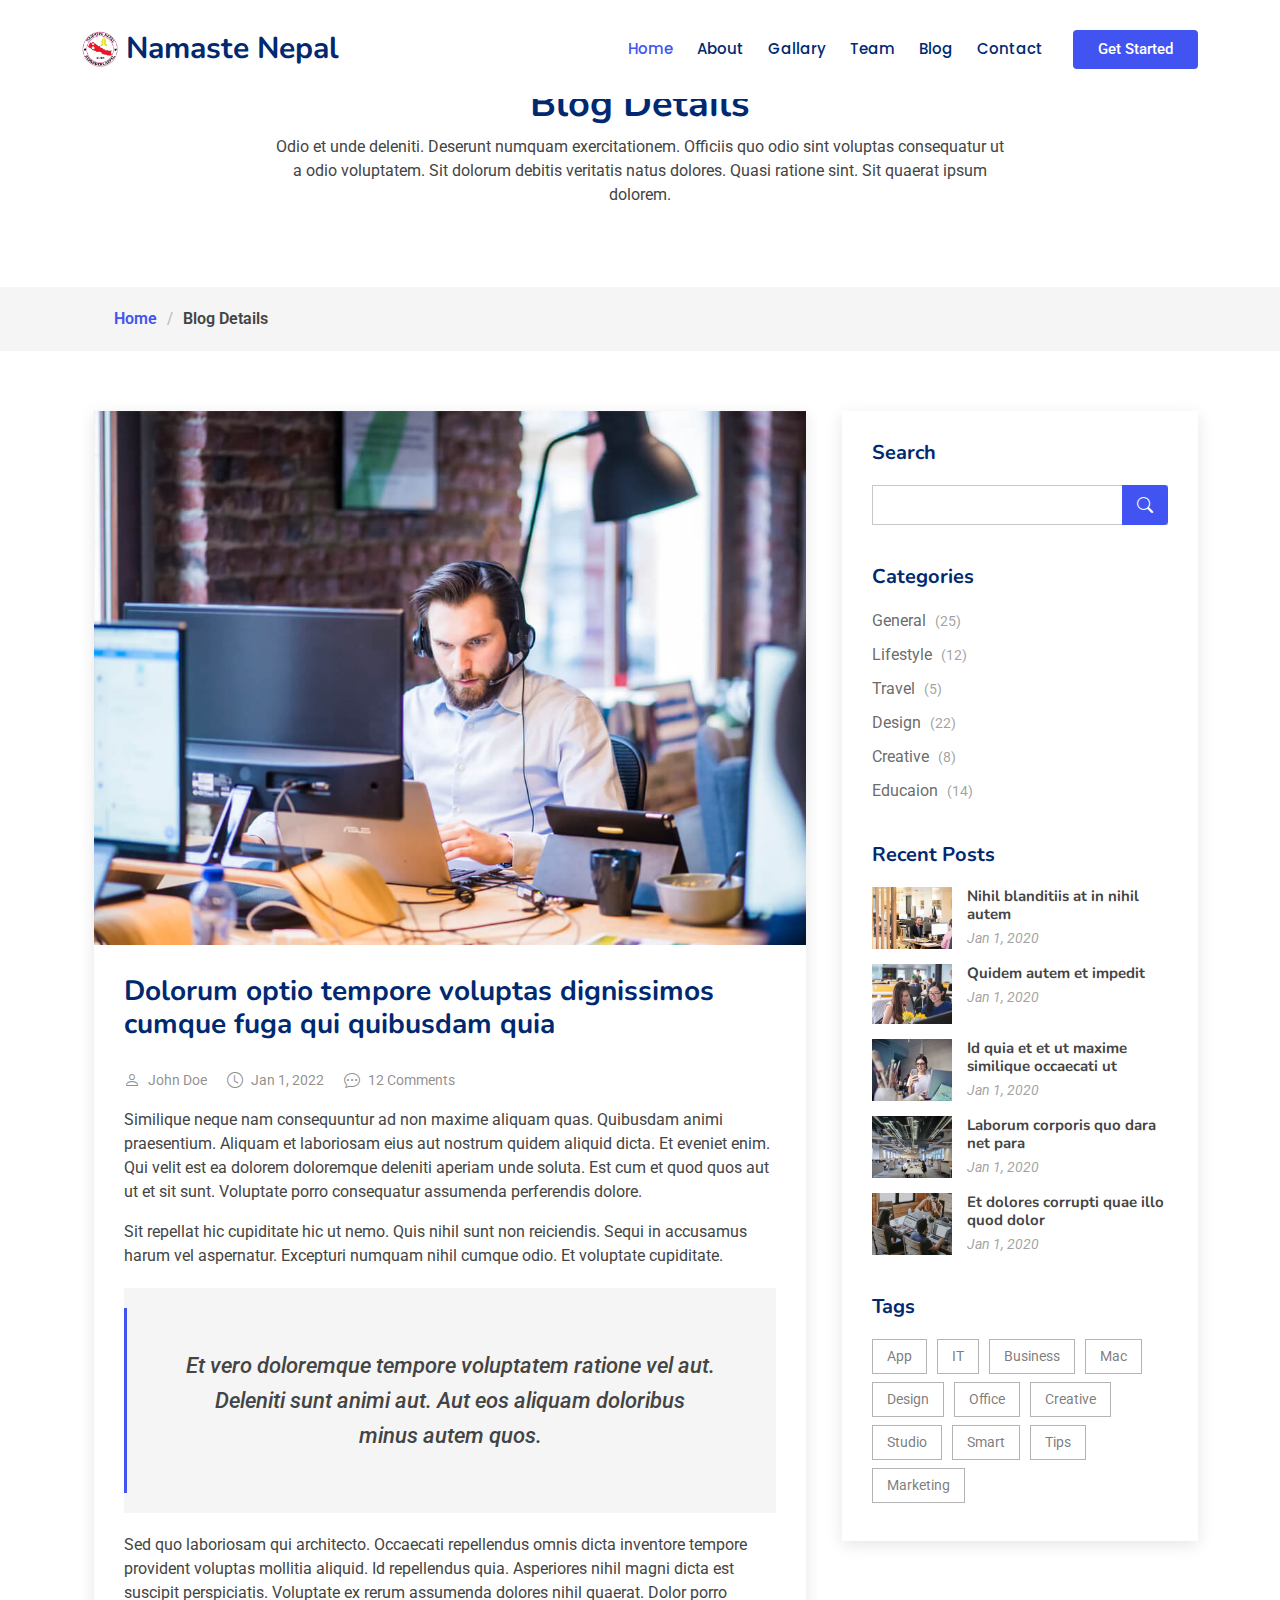
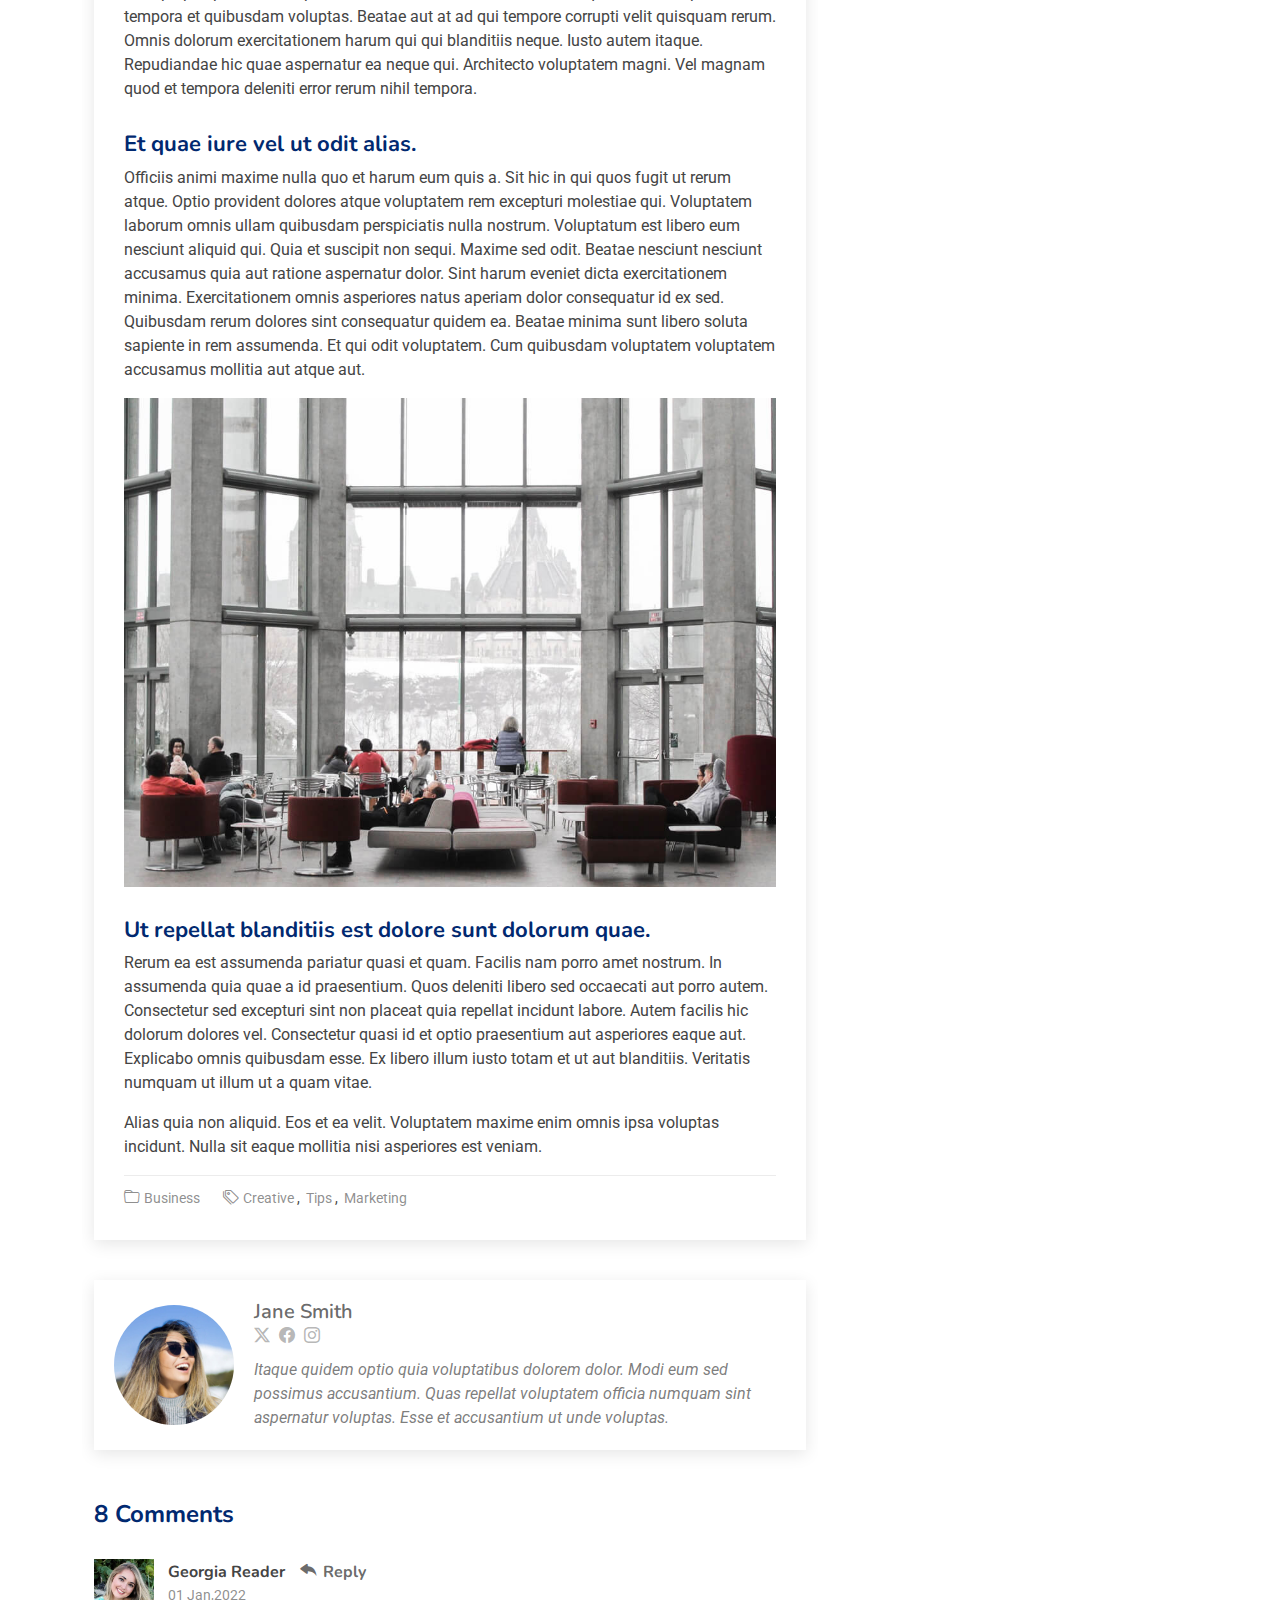
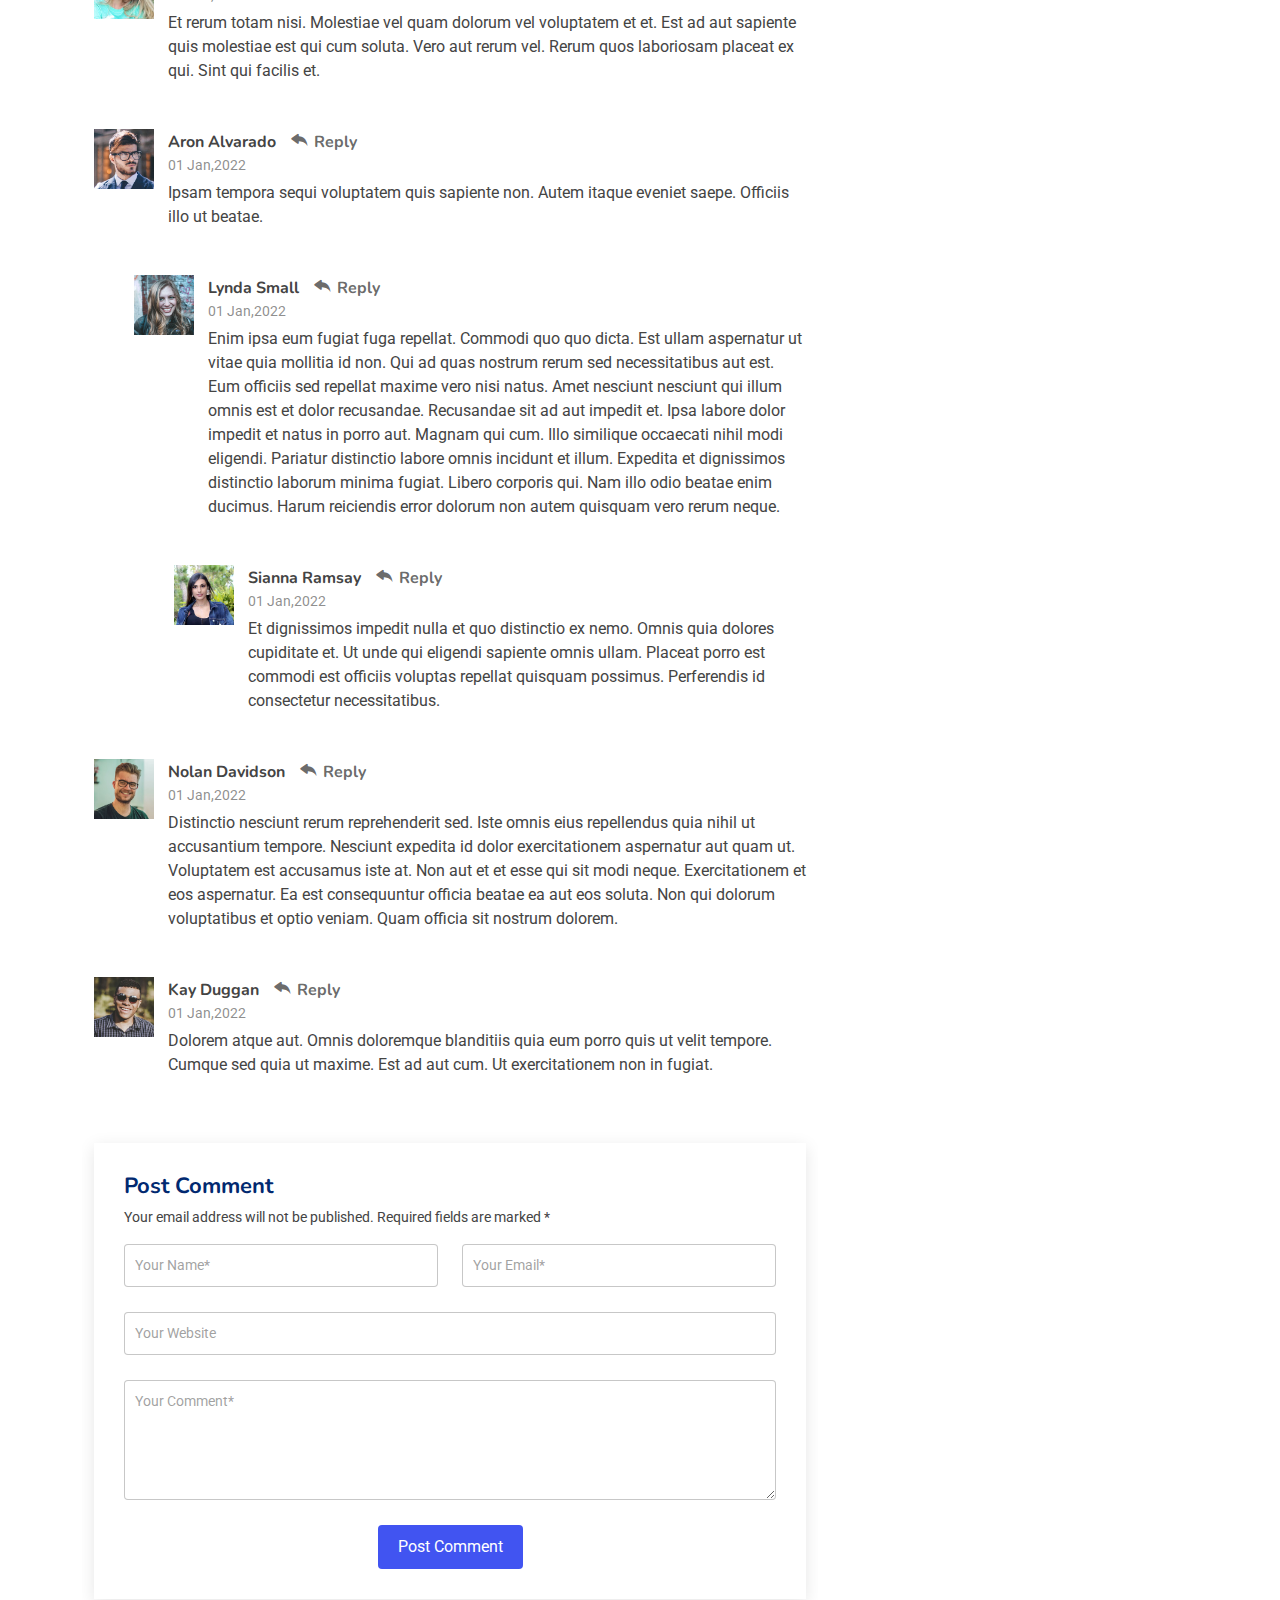
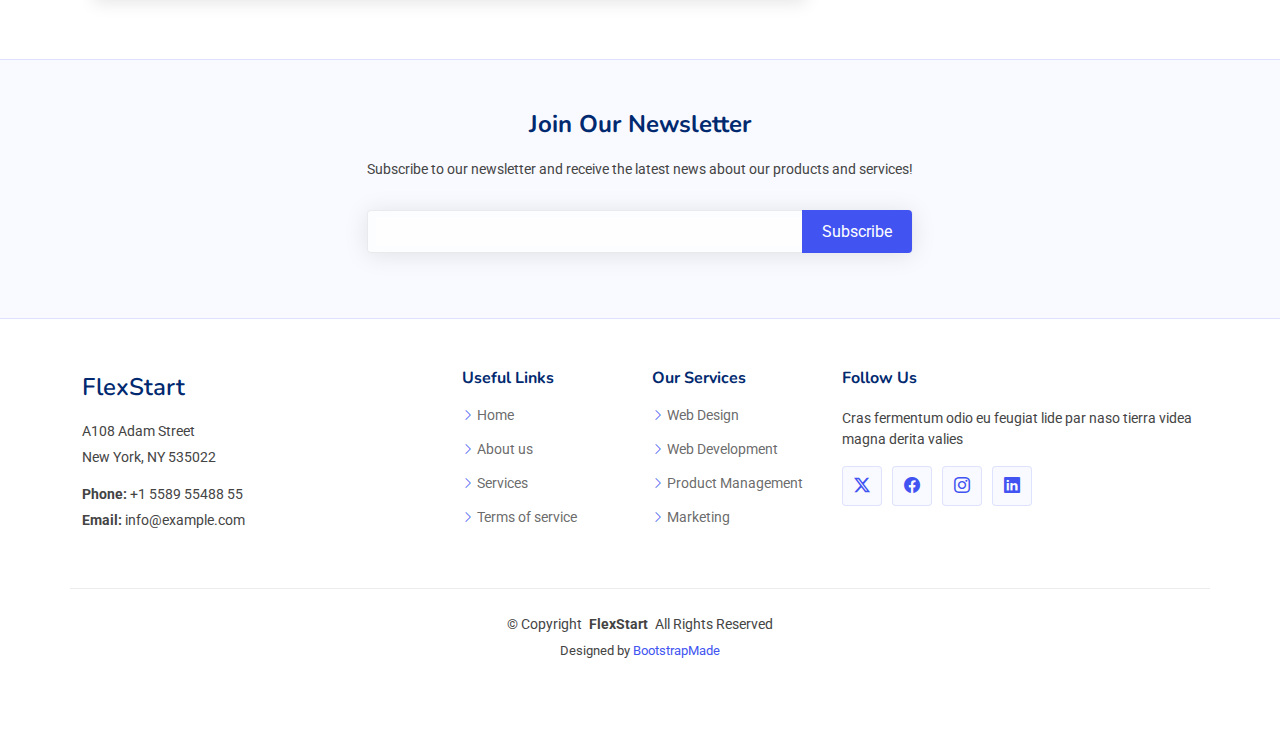
==== blog-details.html @ 4a2095fa "Main" ====
<!DOCTYPE html>
<html lang="en">

<head>
  <meta charset="utf-8">
  <meta content="width=device-width, initial-scale=1.0" name="viewport">
  <title>Blog Details - FlexStart Bootstrap Template</title>
  <meta name="description" content="">
  <meta name="keywords" content="">

  <!-- Favicons -->
  <link href="assets/img/favicon.png" rel="icon">
  <link href="assets/img/apple-touch-icon.png" rel="apple-touch-icon">

  <!-- Fonts -->
  <link href="https://fonts.googleapis.com" rel="preconnect">
  <link href="https://fonts.gstatic.com" rel="preconnect" crossorigin>
  <link href="https://fonts.googleapis.com/css2?family=Roboto:ital,wght@0,100;0,300;0,400;0,500;0,700;0,900;1,100;1,300;1,400;1,500;1,700;1,900&family=Poppins:ital,wght@0,100;0,200;0,300;0,400;0,500;0,600;0,700;0,800;0,900;1,100;1,200;1,300;1,400;1,500;1,600;1,700;1,800;1,900&family=Nunito:ital,wght@0,200;0,300;0,400;0,500;0,600;0,700;0,800;0,900;1,200;1,300;1,400;1,500;1,600;1,700;1,800;1,900&display=swap" rel="stylesheet">

  <!-- Vendor CSS Files -->
  <link href="assets/vendor/bootstrap/css/bootstrap.min.css" rel="stylesheet">
  <link href="assets/vendor/bootstrap-icons/bootstrap-icons.css" rel="stylesheet">
  <link href="assets/vendor/aos/aos.css" rel="stylesheet">
  <link href="assets/vendor/glightbox/css/glightbox.min.css" rel="stylesheet">
  <link href="assets/vendor/swiper/swiper-bundle.min.css" rel="stylesheet">

  <!-- Main CSS File -->
  <link href="assets/css/main.css" rel="stylesheet">

  <!-- =======================================================
  * Template Name: FlexStart
  * Template URL: https://bootstrapmade.com/flexstart-bootstrap-startup-template/
  * Updated: Aug 07 2024 with Bootstrap v5.3.3
  * Author: BootstrapMade.com
  * License: https://bootstrapmade.com/license/
  ======================================================== -->
</head>

<body class="blog-details-page">

  <header id="header" class="header d-flex align-items-center fixed-top">
    <div class="container-fluid container-xl position-relative d-flex align-items-center">

      <a href="index.html" class="logo d-flex align-items-center me-auto">
        <!-- Uncomment the line below if you also wish to use an image logo -->
        <img src="assets/img/Namaste Nepal Transparent.png" alt="">
        <h1 class="sitename">Namaste Nepal</h1>
      </a>

      <nav id="navmenu" class="navmenu">
        <ul>
          <li><a href="index.html#hero" class="active">Home<br></a></li>
          <li><a href="index.html#about">About</a></li>
          <li><a href="index.html#gallary">Gallary</a></li>
          <li><a href="index.html#team">Team</a></li>
          <li><a href="index.html#recent-posts">Blog</a></li>
         
          <li><a href="#contact">Contact</a></li>
        </ul>
        <i class="mobile-nav-toggle d-xl-none bi bi-list"></i>
      </nav>

      <a class="btn-getstarted flex-md-shrink-0" href="index.html#about">Get Started</a>

    </div>
  </header>

  <main class="main">

    <!-- Page Title -->
    <div class="page-title">
      <div class="heading">
        <div class="container">
          <div class="row d-flex justify-content-center text-center">
            <div class="col-lg-8">
              <h1>Blog Details</h1>
              <p class="mb-0">Odio et unde deleniti. Deserunt numquam exercitationem. Officiis quo odio sint voluptas consequatur ut a odio voluptatem. Sit dolorum debitis veritatis natus dolores. Quasi ratione sint. Sit quaerat ipsum dolorem.</p>
            </div>
          </div>
        </div>
      </div>
      <nav class="breadcrumbs">
        <div class="container">
          <ol>
            <li><a href="index.html">Home</a></li>
            <li class="current">Blog Details</li>
          </ol>
        </div>
      </nav>
    </div><!-- End Page Title -->

    <div class="container">
      <div class="row">

        <div class="col-lg-8">

          <!-- Blog Details Section -->
          <section id="blog-details" class="blog-details section">
            <div class="container">

              <article class="article">

                <div class="post-img">
                  <img src="assets/img/blog/blog-1.jpg" alt="" class="img-fluid">
                </div>

                <h2 class="title">Dolorum optio tempore voluptas dignissimos cumque fuga qui quibusdam quia</h2>

                <div class="meta-top">
                  <ul>
                    <li class="d-flex align-items-center"><i class="bi bi-person"></i> <a href="blog-details.html">John Doe</a></li>
                    <li class="d-flex align-items-center"><i class="bi bi-clock"></i> <a href="blog-details.html"><time datetime="2020-01-01">Jan 1, 2022</time></a></li>
                    <li class="d-flex align-items-center"><i class="bi bi-chat-dots"></i> <a href="blog-details.html">12 Comments</a></li>
                  </ul>
                </div><!-- End meta top -->

                <div class="content">
                  <p>
                    Similique neque nam consequuntur ad non maxime aliquam quas. Quibusdam animi praesentium. Aliquam et laboriosam eius aut nostrum quidem aliquid dicta.
                    Et eveniet enim. Qui velit est ea dolorem doloremque deleniti aperiam unde soluta. Est cum et quod quos aut ut et sit sunt. Voluptate porro consequatur assumenda perferendis dolore.
                  </p>

                  <p>
                    Sit repellat hic cupiditate hic ut nemo. Quis nihil sunt non reiciendis. Sequi in accusamus harum vel aspernatur. Excepturi numquam nihil cumque odio. Et voluptate cupiditate.
                  </p>

                  <blockquote>
                    <p>
                      Et vero doloremque tempore voluptatem ratione vel aut. Deleniti sunt animi aut. Aut eos aliquam doloribus minus autem quos.
                    </p>
                  </blockquote>

                  <p>
                    Sed quo laboriosam qui architecto. Occaecati repellendus omnis dicta inventore tempore provident voluptas mollitia aliquid. Id repellendus quia. Asperiores nihil magni dicta est suscipit perspiciatis. Voluptate ex rerum assumenda dolores nihil quaerat.
                    Dolor porro tempora et quibusdam voluptas. Beatae aut at ad qui tempore corrupti velit quisquam rerum. Omnis dolorum exercitationem harum qui qui blanditiis neque.
                    Iusto autem itaque. Repudiandae hic quae aspernatur ea neque qui. Architecto voluptatem magni. Vel magnam quod et tempora deleniti error rerum nihil tempora.
                  </p>

                  <h3>Et quae iure vel ut odit alias.</h3>
                  <p>
                    Officiis animi maxime nulla quo et harum eum quis a. Sit hic in qui quos fugit ut rerum atque. Optio provident dolores atque voluptatem rem excepturi molestiae qui. Voluptatem laborum omnis ullam quibusdam perspiciatis nulla nostrum. Voluptatum est libero eum nesciunt aliquid qui.
                    Quia et suscipit non sequi. Maxime sed odit. Beatae nesciunt nesciunt accusamus quia aut ratione aspernatur dolor. Sint harum eveniet dicta exercitationem minima. Exercitationem omnis asperiores natus aperiam dolor consequatur id ex sed. Quibusdam rerum dolores sint consequatur quidem ea.
                    Beatae minima sunt libero soluta sapiente in rem assumenda. Et qui odit voluptatem. Cum quibusdam voluptatem voluptatem accusamus mollitia aut atque aut.
                  </p>
                  <img src="assets/img/blog/blog-inside-post.jpg" class="img-fluid" alt="">

                  <h3>Ut repellat blanditiis est dolore sunt dolorum quae.</h3>
                  <p>
                    Rerum ea est assumenda pariatur quasi et quam. Facilis nam porro amet nostrum. In assumenda quia quae a id praesentium. Quos deleniti libero sed occaecati aut porro autem. Consectetur sed excepturi sint non placeat quia repellat incidunt labore. Autem facilis hic dolorum dolores vel.
                    Consectetur quasi id et optio praesentium aut asperiores eaque aut. Explicabo omnis quibusdam esse. Ex libero illum iusto totam et ut aut blanditiis. Veritatis numquam ut illum ut a quam vitae.
                  </p>
                  <p>
                    Alias quia non aliquid. Eos et ea velit. Voluptatem maxime enim omnis ipsa voluptas incidunt. Nulla sit eaque mollitia nisi asperiores est veniam.
                  </p>

                </div><!-- End post content -->

                <div class="meta-bottom">
                  <i class="bi bi-folder"></i>
                  <ul class="cats">
                    <li><a href="#">Business</a></li>
                  </ul>

                  <i class="bi bi-tags"></i>
                  <ul class="tags">
                    <li><a href="#">Creative</a></li>
                    <li><a href="#">Tips</a></li>
                    <li><a href="#">Marketing</a></li>
                  </ul>
                </div><!-- End meta bottom -->

              </article>

            </div>
          </section><!-- /Blog Details Section -->

          <!-- Blog Author Section -->
          <section id="blog-author" class="blog-author section">

            <div class="container">
              <div class="author-container d-flex align-items-center">
                <img src="assets/img/blog/blog-author.jpg" class="rounded-circle flex-shrink-0" alt="">
                <div>
                  <h4>Jane Smith</h4>
                  <div class="social-links">
                    <a href="https://x.com/#"><i class="bi bi-twitter-x"></i></a>
                    <a href="https://facebook.com/#"><i class="bi bi-facebook"></i></a>
                    <a href="https://instagram.com/#"><i class="biu bi-instagram"></i></a>
                  </div>
                  <p>
                    Itaque quidem optio quia voluptatibus dolorem dolor. Modi eum sed possimus accusantium. Quas repellat voluptatem officia numquam sint aspernatur voluptas. Esse et accusantium ut unde voluptas.
                  </p>
                </div>
              </div>
            </div>

          </section><!-- /Blog Author Section -->

          <!-- Blog Comments Section -->
          <section id="blog-comments" class="blog-comments section">

            <div class="container">

              <h4 class="comments-count">8 Comments</h4>

              <div id="comment-1" class="comment">
                <div class="d-flex">
                  <div class="comment-img"><img src="assets/img/blog/comments-1.jpg" alt=""></div>
                  <div>
                    <h5><a href="">Georgia Reader</a> <a href="#" class="reply"><i class="bi bi-reply-fill"></i> Reply</a></h5>
                    <time datetime="2020-01-01">01 Jan,2022</time>
                    <p>
                      Et rerum totam nisi. Molestiae vel quam dolorum vel voluptatem et et. Est ad aut sapiente quis molestiae est qui cum soluta.
                      Vero aut rerum vel. Rerum quos laboriosam placeat ex qui. Sint qui facilis et.
                    </p>
                  </div>
                </div>
              </div><!-- End comment #1 -->

              <div id="comment-2" class="comment">
                <div class="d-flex">
                  <div class="comment-img"><img src="assets/img/blog/comments-2.jpg" alt=""></div>
                  <div>
                    <h5><a href="">Aron Alvarado</a> <a href="#" class="reply"><i class="bi bi-reply-fill"></i> Reply</a></h5>
                    <time datetime="2020-01-01">01 Jan,2022</time>
                    <p>
                      Ipsam tempora sequi voluptatem quis sapiente non. Autem itaque eveniet saepe. Officiis illo ut beatae.
                    </p>
                  </div>
                </div>

                <div id="comment-reply-1" class="comment comment-reply">
                  <div class="d-flex">
                    <div class="comment-img"><img src="assets/img/blog/comments-3.jpg" alt=""></div>
                    <div>
                      <h5><a href="">Lynda Small</a> <a href="#" class="reply"><i class="bi bi-reply-fill"></i> Reply</a></h5>
                      <time datetime="2020-01-01">01 Jan,2022</time>
                      <p>
                        Enim ipsa eum fugiat fuga repellat. Commodi quo quo dicta. Est ullam aspernatur ut vitae quia mollitia id non. Qui ad quas nostrum rerum sed necessitatibus aut est. Eum officiis sed repellat maxime vero nisi natus. Amet nesciunt nesciunt qui illum omnis est et dolor recusandae.

                        Recusandae sit ad aut impedit et. Ipsa labore dolor impedit et natus in porro aut. Magnam qui cum. Illo similique occaecati nihil modi eligendi. Pariatur distinctio labore omnis incidunt et illum. Expedita et dignissimos distinctio laborum minima fugiat.

                        Libero corporis qui. Nam illo odio beatae enim ducimus. Harum reiciendis error dolorum non autem quisquam vero rerum neque.
                      </p>
                    </div>
                  </div>

                  <div id="comment-reply-2" class="comment comment-reply">
                    <div class="d-flex">
                      <div class="comment-img"><img src="assets/img/blog/comments-4.jpg" alt=""></div>
                      <div>
                        <h5><a href="">Sianna Ramsay</a> <a href="#" class="reply"><i class="bi bi-reply-fill"></i> Reply</a></h5>
                        <time datetime="2020-01-01">01 Jan,2022</time>
                        <p>
                          Et dignissimos impedit nulla et quo distinctio ex nemo. Omnis quia dolores cupiditate et. Ut unde qui eligendi sapiente omnis ullam. Placeat porro est commodi est officiis voluptas repellat quisquam possimus. Perferendis id consectetur necessitatibus.
                        </p>
                      </div>
                    </div>

                  </div><!-- End comment reply #2-->

                </div><!-- End comment reply #1-->

              </div><!-- End comment #2-->

              <div id="comment-3" class="comment">
                <div class="d-flex">
                  <div class="comment-img"><img src="assets/img/blog/comments-5.jpg" alt=""></div>
                  <div>
                    <h5><a href="">Nolan Davidson</a> <a href="#" class="reply"><i class="bi bi-reply-fill"></i> Reply</a></h5>
                    <time datetime="2020-01-01">01 Jan,2022</time>
                    <p>
                      Distinctio nesciunt rerum reprehenderit sed. Iste omnis eius repellendus quia nihil ut accusantium tempore. Nesciunt expedita id dolor exercitationem aspernatur aut quam ut. Voluptatem est accusamus iste at.
                      Non aut et et esse qui sit modi neque. Exercitationem et eos aspernatur. Ea est consequuntur officia beatae ea aut eos soluta. Non qui dolorum voluptatibus et optio veniam. Quam officia sit nostrum dolorem.
                    </p>
                  </div>
                </div>

              </div><!-- End comment #3 -->

              <div id="comment-4" class="comment">
                <div class="d-flex">
                  <div class="comment-img"><img src="assets/img/blog/comments-6.jpg" alt=""></div>
                  <div>
                    <h5><a href="">Kay Duggan</a> <a href="#" class="reply"><i class="bi bi-reply-fill"></i> Reply</a></h5>
                    <time datetime="2020-01-01">01 Jan,2022</time>
                    <p>
                      Dolorem atque aut. Omnis doloremque blanditiis quia eum porro quis ut velit tempore. Cumque sed quia ut maxime. Est ad aut cum. Ut exercitationem non in fugiat.
                    </p>
                  </div>
                </div>

              </div><!-- End comment #4 -->

            </div>

          </section><!-- /Blog Comments Section -->

          <!-- Comment Form Section -->
          <section id="comment-form" class="comment-form section">
            <div class="container">

              <form action="">

                <h4>Post Comment</h4>
                <p>Your email address will not be published. Required fields are marked * </p>
                <div class="row">
                  <div class="col-md-6 form-group">
                    <input name="name" type="text" class="form-control" placeholder="Your Name*">
                  </div>
                  <div class="col-md-6 form-group">
                    <input name="email" type="text" class="form-control" placeholder="Your Email*">
                  </div>
                </div>
                <div class="row">
                  <div class="col form-group">
                    <input name="website" type="text" class="form-control" placeholder="Your Website">
                  </div>
                </div>
                <div class="row">
                  <div class="col form-group">
                    <textarea name="comment" class="form-control" placeholder="Your Comment*"></textarea>
                  </div>
                </div>

                <div class="text-center">
                  <button type="submit" class="btn btn-primary">Post Comment</button>
                </div>

              </form>

            </div>
          </section><!-- /Comment Form Section -->

        </div>

        <div class="col-lg-4 sidebar">

          <div class="widgets-container">

            <!-- Search Widget -->
            <div class="search-widget widget-item">

              <h3 class="widget-title">Search</h3>
              <form action="">
                <input type="text">
                <button type="submit" title="Search"><i class="bi bi-search"></i></button>
              </form>

            </div><!--/Search Widget -->

            <!-- Categories Widget -->
            <div class="categories-widget widget-item">

              <h3 class="widget-title">Categories</h3>
              <ul class="mt-3">
                <li><a href="#">General <span>(25)</span></a></li>
                <li><a href="#">Lifestyle <span>(12)</span></a></li>
                <li><a href="#">Travel <span>(5)</span></a></li>
                <li><a href="#">Design <span>(22)</span></a></li>
                <li><a href="#">Creative <span>(8)</span></a></li>
                <li><a href="#">Educaion <span>(14)</span></a></li>
              </ul>

            </div><!--/Categories Widget -->

            <!-- Recent Posts Widget -->
            <div class="recent-posts-widget widget-item">

              <h3 class="widget-title">Recent Posts</h3>

              <div class="post-item">
                <img src="assets/img/blog/blog-recent-1.jpg" alt="" class="flex-shrink-0">
                <div>
                  <h4><a href="blog-details.html">Nihil blanditiis at in nihil autem</a></h4>
                  <time datetime="2020-01-01">Jan 1, 2020</time>
                </div>
              </div><!-- End recent post item-->

              <div class="post-item">
                <img src="assets/img/blog/blog-recent-2.jpg" alt="" class="flex-shrink-0">
                <div>
                  <h4><a href="blog-details.html">Quidem autem et impedit</a></h4>
                  <time datetime="2020-01-01">Jan 1, 2020</time>
                </div>
              </div><!-- End recent post item-->

              <div class="post-item">
                <img src="assets/img/blog/blog-recent-3.jpg" alt="" class="flex-shrink-0">
                <div>
                  <h4><a href="blog-details.html">Id quia et et ut maxime similique occaecati ut</a></h4>
                  <time datetime="2020-01-01">Jan 1, 2020</time>
                </div>
              </div><!-- End recent post item-->

              <div class="post-item">
                <img src="assets/img/blog/blog-recent-4.jpg" alt="" class="flex-shrink-0">
                <div>
                  <h4><a href="blog-details.html">Laborum corporis quo dara net para</a></h4>
                  <time datetime="2020-01-01">Jan 1, 2020</time>
                </div>
              </div><!-- End recent post item-->

              <div class="post-item">
                <img src="assets/img/blog/blog-recent-5.jpg" alt="" class="flex-shrink-0">
                <div>
                  <h4><a href="blog-details.html">Et dolores corrupti quae illo quod dolor</a></h4>
                  <time datetime="2020-01-01">Jan 1, 2020</time>
                </div>
              </div><!-- End recent post item-->

            </div><!--/Recent Posts Widget -->

            <!-- Tags Widget -->
            <div class="tags-widget widget-item">

              <h3 class="widget-title">Tags</h3>
              <ul>
                <li><a href="#">App</a></li>
                <li><a href="#">IT</a></li>
                <li><a href="#">Business</a></li>
                <li><a href="#">Mac</a></li>
                <li><a href="#">Design</a></li>
                <li><a href="#">Office</a></li>
                <li><a href="#">Creative</a></li>
                <li><a href="#">Studio</a></li>
                <li><a href="#">Smart</a></li>
                <li><a href="#">Tips</a></li>
                <li><a href="#">Marketing</a></li>
              </ul>

            </div><!--/Tags Widget -->

          </div>

        </div>

      </div>
    </div>

  </main>

  <footer id="footer" class="footer">

    <div class="footer-newsletter">
      <div class="container">
        <div class="row justify-content-center text-center">
          <div class="col-lg-6">
            <h4>Join Our Newsletter</h4>
            <p>Subscribe to our newsletter and receive the latest news about our products and services!</p>
            <form action="forms/newsletter.php" method="post" class="php-email-form">
              <div class="newsletter-form"><input type="email" name="email"><input type="submit" value="Subscribe"></div>
              <div class="loading">Loading</div>
              <div class="error-message"></div>
              <div class="sent-message">Your subscription request has been sent. Thank you!</div>
            </form>
          </div>
        </div>
      </div>
    </div>

    <div class="container footer-top">
      <div class="row gy-4">
        <div class="col-lg-4 col-md-6 footer-about">
          <a href="index.html" class="d-flex align-items-center">
            <span class="sitename">FlexStart</span>
          </a>
          <div class="footer-contact pt-3">
            <p>A108 Adam Street</p>
            <p>New York, NY 535022</p>
            <p class="mt-3"><strong>Phone:</strong> <span>+1 5589 55488 55</span></p>
            <p><strong>Email:</strong> <span>info@example.com</span></p>
          </div>
        </div>

        <div class="col-lg-2 col-md-3 footer-links">
          <h4>Useful Links</h4>
          <ul>
            <li><i class="bi bi-chevron-right"></i> <a href="#">Home</a></li>
            <li><i class="bi bi-chevron-right"></i> <a href="#">About us</a></li>
            <li><i class="bi bi-chevron-right"></i> <a href="#">Services</a></li>
            <li><i class="bi bi-chevron-right"></i> <a href="#">Terms of service</a></li>
          </ul>
        </div>

        <div class="col-lg-2 col-md-3 footer-links">
          <h4>Our Services</h4>
          <ul>
            <li><i class="bi bi-chevron-right"></i> <a href="#">Web Design</a></li>
            <li><i class="bi bi-chevron-right"></i> <a href="#">Web Development</a></li>
            <li><i class="bi bi-chevron-right"></i> <a href="#">Product Management</a></li>
            <li><i class="bi bi-chevron-right"></i> <a href="#">Marketing</a></li>
          </ul>
        </div>

        <div class="col-lg-4 col-md-12">
          <h4>Follow Us</h4>
          <p>Cras fermentum odio eu feugiat lide par naso tierra videa magna derita valies</p>
          <div class="social-links d-flex">
            <a href=""><i class="bi bi-twitter-x"></i></a>
            <a href=""><i class="bi bi-facebook"></i></a>
            <a href=""><i class="bi bi-instagram"></i></a>
            <a href=""><i class="bi bi-linkedin"></i></a>
          </div>
        </div>

      </div>
    </div>

    <div class="container copyright text-center mt-4">
      <p>© <span>Copyright</span> <strong class="px-1 sitename">FlexStart</strong> <span>All Rights Reserved</span></p>
      <div class="credits">
        <!-- All the links in the footer should remain intact. -->
        <!-- You can delete the links only if you've purchased the pro version. -->
        <!-- Licensing information: https://bootstrapmade.com/license/ -->
        <!-- Purchase the pro version with working PHP/AJAX contact form: [buy-url] -->
        Designed by <a href="https://bootstrapmade.com/">BootstrapMade</a>
      </div>
    </div>

  </footer>

  <!-- Scroll Top -->
  <a href="#" id="scroll-top" class="scroll-top d-flex align-items-center justify-content-center"><i class="bi bi-arrow-up-short"></i></a>

  <!-- Vendor JS Files -->
  <script src="assets/vendor/bootstrap/js/bootstrap.bundle.min.js"></script>
  <script src="assets/vendor/php-email-form/validate.js"></script>
  <script src="assets/vendor/aos/aos.js"></script>
  <script src="assets/vendor/glightbox/js/glightbox.min.js"></script>
  <script src="assets/vendor/purecounter/purecounter_vanilla.js"></script>
  <script src="assets/vendor/imagesloaded/imagesloaded.pkgd.min.js"></script>
  <script src="assets/vendor/isotope-layout/isotope.pkgd.min.js"></script>
  <script src="assets/vendor/swiper/swiper-bundle.min.js"></script>

  <!-- Main JS File -->
  <script src="assets/js/main.js"></script>

</body>

</html>
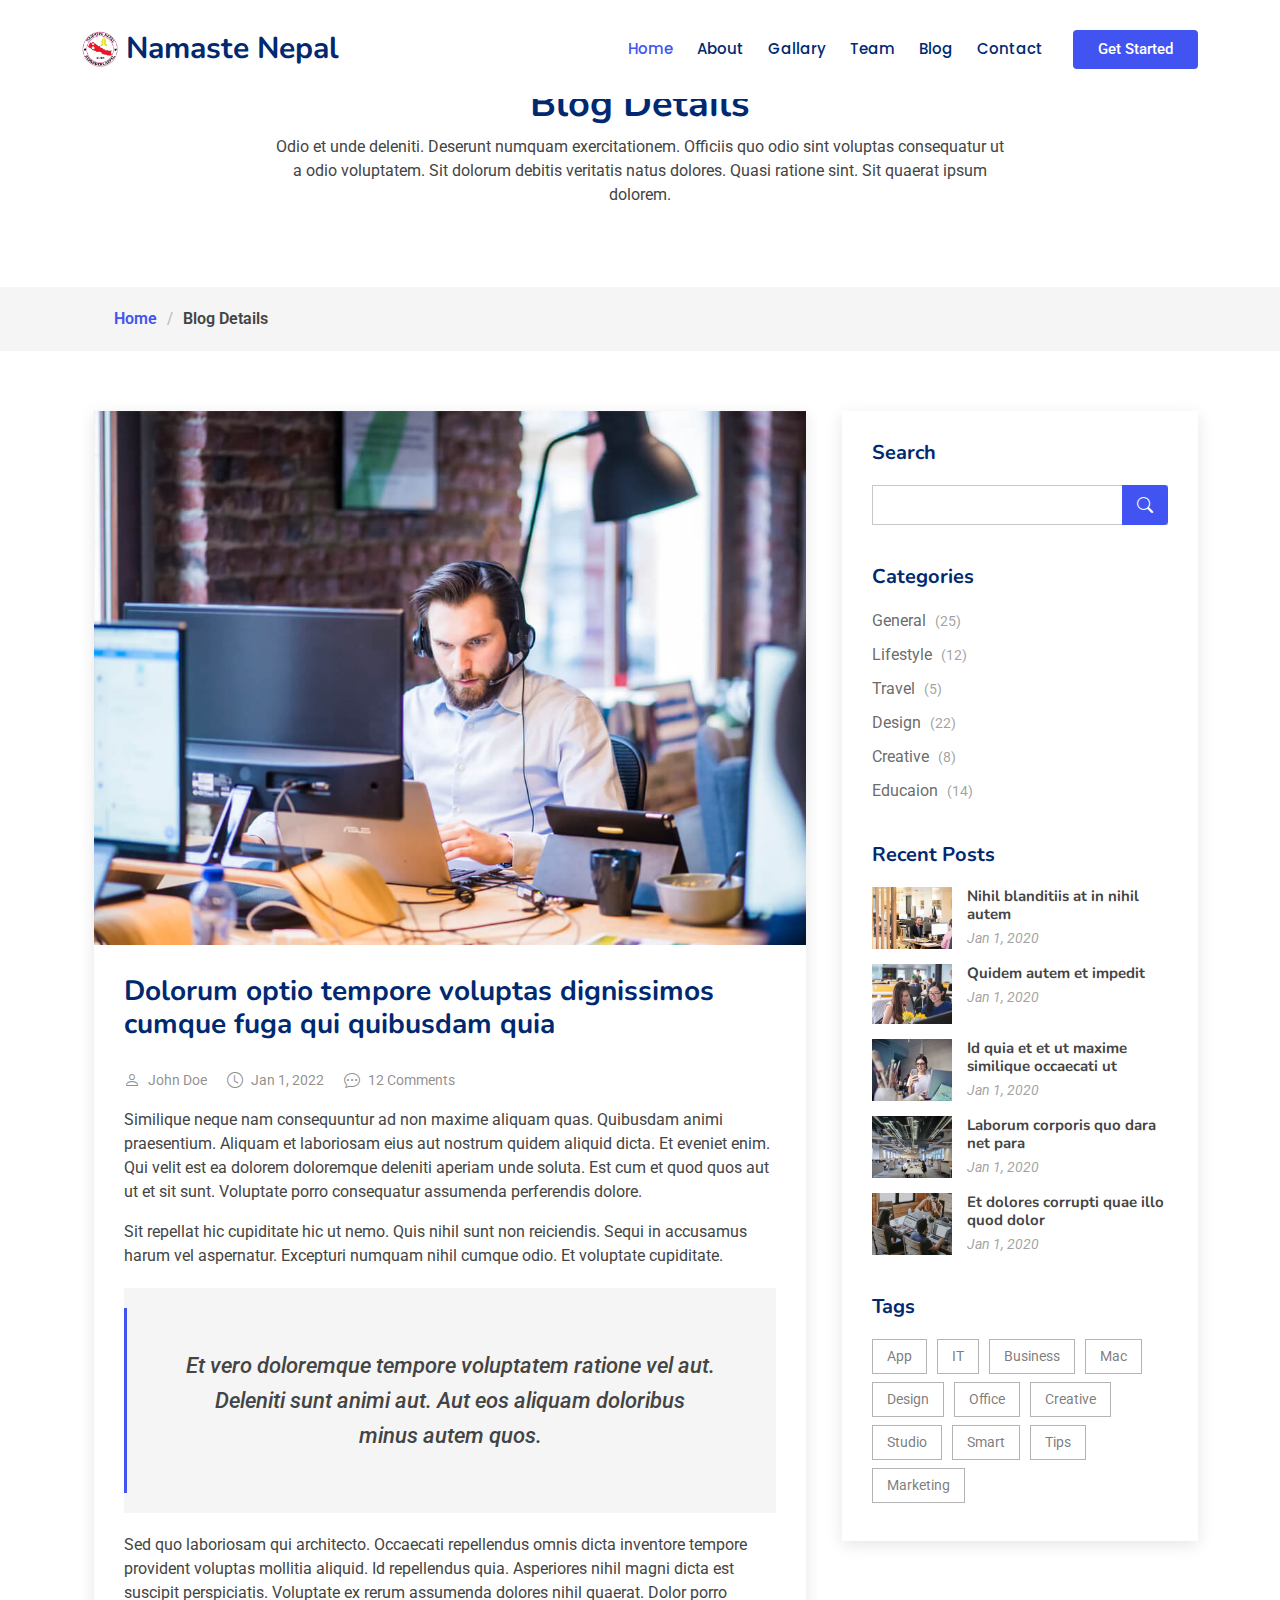
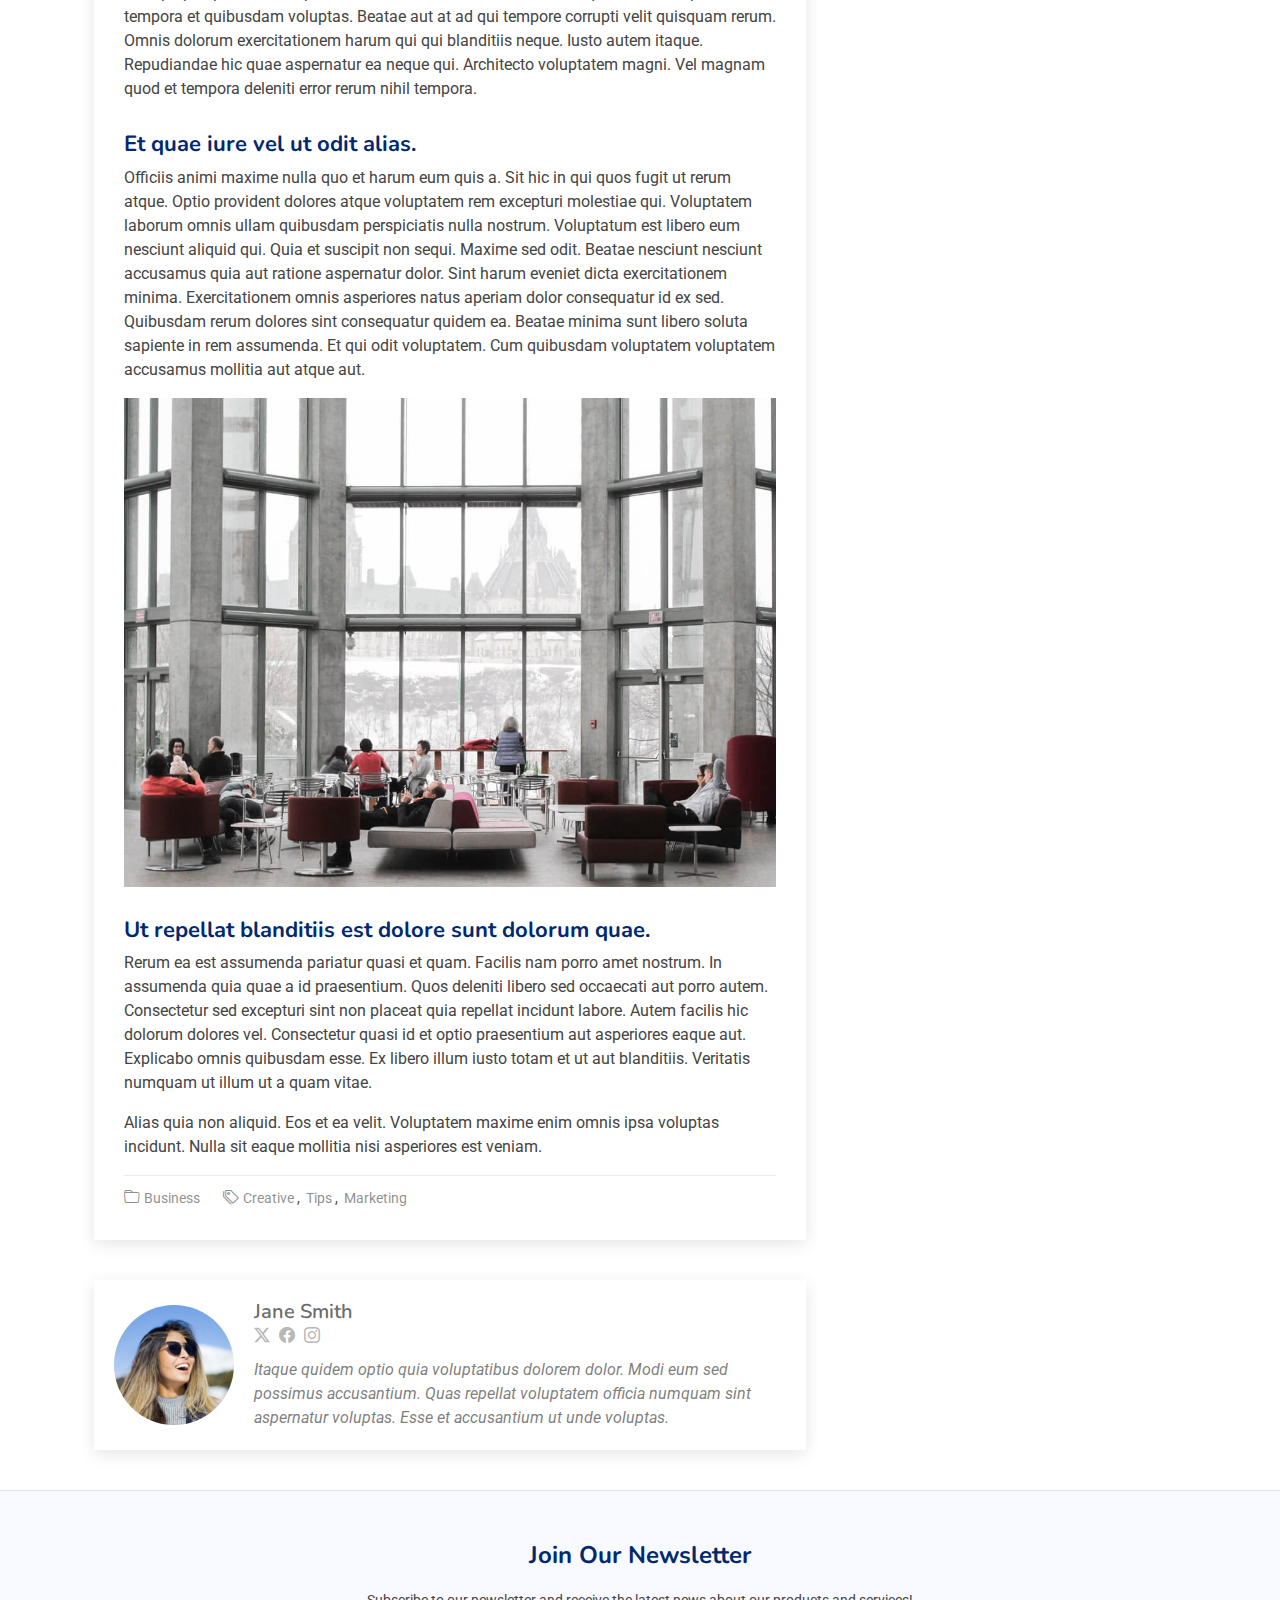
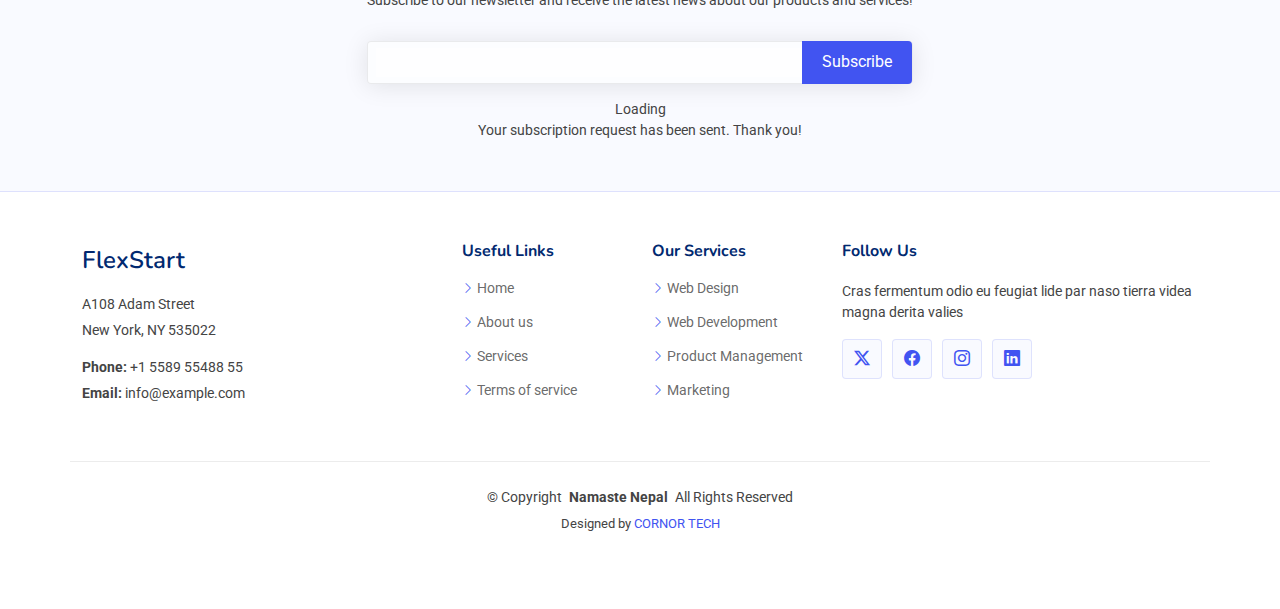
==== commit cc44bb81: "CHanges" ====
--- a/blog-details.html
+++ b/blog-details.html
@@ -196,142 +196,7 @@
 
           </section><!-- /Blog Author Section -->
 
-          <!-- Blog Comments Section -->
-          <section id="blog-comments" class="blog-comments section">
-
-            <div class="container">
-
-              <h4 class="comments-count">8 Comments</h4>
-
-              <div id="comment-1" class="comment">
-                <div class="d-flex">
-                  <div class="comment-img"><img src="assets/img/blog/comments-1.jpg" alt=""></div>
-                  <div>
-                    <h5><a href="">Georgia Reader</a> <a href="#" class="reply"><i class="bi bi-reply-fill"></i> Reply</a></h5>
-                    <time datetime="2020-01-01">01 Jan,2022</time>
-                    <p>
-                      Et rerum totam nisi. Molestiae vel quam dolorum vel voluptatem et et. Est ad aut sapiente quis molestiae est qui cum soluta.
-                      Vero aut rerum vel. Rerum quos laboriosam placeat ex qui. Sint qui facilis et.
-                    </p>
-                  </div>
-                </div>
-              </div><!-- End comment #1 -->
-
-              <div id="comment-2" class="comment">
-                <div class="d-flex">
-                  <div class="comment-img"><img src="assets/img/blog/comments-2.jpg" alt=""></div>
-                  <div>
-                    <h5><a href="">Aron Alvarado</a> <a href="#" class="reply"><i class="bi bi-reply-fill"></i> Reply</a></h5>
-                    <time datetime="2020-01-01">01 Jan,2022</time>
-                    <p>
-                      Ipsam tempora sequi voluptatem quis sapiente non. Autem itaque eveniet saepe. Officiis illo ut beatae.
-                    </p>
-                  </div>
-                </div>
-
-                <div id="comment-reply-1" class="comment comment-reply">
-                  <div class="d-flex">
-                    <div class="comment-img"><img src="assets/img/blog/comments-3.jpg" alt=""></div>
-                    <div>
-                      <h5><a href="">Lynda Small</a> <a href="#" class="reply"><i class="bi bi-reply-fill"></i> Reply</a></h5>
-                      <time datetime="2020-01-01">01 Jan,2022</time>
-                      <p>
-                        Enim ipsa eum fugiat fuga repellat. Commodi quo quo dicta. Est ullam aspernatur ut vitae quia mollitia id non. Qui ad quas nostrum rerum sed necessitatibus aut est. Eum officiis sed repellat maxime vero nisi natus. Amet nesciunt nesciunt qui illum omnis est et dolor recusandae.
-
-                        Recusandae sit ad aut impedit et. Ipsa labore dolor impedit et natus in porro aut. Magnam qui cum. Illo similique occaecati nihil modi eligendi. Pariatur distinctio labore omnis incidunt et illum. Expedita et dignissimos distinctio laborum minima fugiat.
-
-                        Libero corporis qui. Nam illo odio beatae enim ducimus. Harum reiciendis error dolorum non autem quisquam vero rerum neque.
-                      </p>
-                    </div>
-                  </div>
-
-                  <div id="comment-reply-2" class="comment comment-reply">
-                    <div class="d-flex">
-                      <div class="comment-img"><img src="assets/img/blog/comments-4.jpg" alt=""></div>
-                      <div>
-                        <h5><a href="">Sianna Ramsay</a> <a href="#" class="reply"><i class="bi bi-reply-fill"></i> Reply</a></h5>
-                        <time datetime="2020-01-01">01 Jan,2022</time>
-                        <p>
-                          Et dignissimos impedit nulla et quo distinctio ex nemo. Omnis quia dolores cupiditate et. Ut unde qui eligendi sapiente omnis ullam. Placeat porro est commodi est officiis voluptas repellat quisquam possimus. Perferendis id consectetur necessitatibus.
-                        </p>
-                      </div>
-                    </div>
-
-                  </div><!-- End comment reply #2-->
-
-                </div><!-- End comment reply #1-->
-
-              </div><!-- End comment #2-->
-
-              <div id="comment-3" class="comment">
-                <div class="d-flex">
-                  <div class="comment-img"><img src="assets/img/blog/comments-5.jpg" alt=""></div>
-                  <div>
-                    <h5><a href="">Nolan Davidson</a> <a href="#" class="reply"><i class="bi bi-reply-fill"></i> Reply</a></h5>
-                    <time datetime="2020-01-01">01 Jan,2022</time>
-                    <p>
-                      Distinctio nesciunt rerum reprehenderit sed. Iste omnis eius repellendus quia nihil ut accusantium tempore. Nesciunt expedita id dolor exercitationem aspernatur aut quam ut. Voluptatem est accusamus iste at.
-                      Non aut et et esse qui sit modi neque. Exercitationem et eos aspernatur. Ea est consequuntur officia beatae ea aut eos soluta. Non qui dolorum voluptatibus et optio veniam. Quam officia sit nostrum dolorem.
-                    </p>
-                  </div>
-                </div>
-
-              </div><!-- End comment #3 -->
-
-              <div id="comment-4" class="comment">
-                <div class="d-flex">
-                  <div class="comment-img"><img src="assets/img/blog/comments-6.jpg" alt=""></div>
-                  <div>
-                    <h5><a href="">Kay Duggan</a> <a href="#" class="reply"><i class="bi bi-reply-fill"></i> Reply</a></h5>
-                    <time datetime="2020-01-01">01 Jan,2022</time>
-                    <p>
-                      Dolorem atque aut. Omnis doloremque blanditiis quia eum porro quis ut velit tempore. Cumque sed quia ut maxime. Est ad aut cum. Ut exercitationem non in fugiat.
-                    </p>
-                  </div>
-                </div>
-
-              </div><!-- End comment #4 -->
-
-            </div>
-
-          </section><!-- /Blog Comments Section -->
-
-          <!-- Comment Form Section -->
-          <section id="comment-form" class="comment-form section">
-            <div class="container">
-
-              <form action="">
-
-                <h4>Post Comment</h4>
-                <p>Your email address will not be published. Required fields are marked * </p>
-                <div class="row">
-                  <div class="col-md-6 form-group">
-                    <input name="name" type="text" class="form-control" placeholder="Your Name*">
-                  </div>
-                  <div class="col-md-6 form-group">
-                    <input name="email" type="text" class="form-control" placeholder="Your Email*">
-                  </div>
-                </div>
-                <div class="row">
-                  <div class="col form-group">
-                    <input name="website" type="text" class="form-control" placeholder="Your Website">
-                  </div>
-                </div>
-                <div class="row">
-                  <div class="col form-group">
-                    <textarea name="comment" class="form-control" placeholder="Your Comment*"></textarea>
-                  </div>
-                </div>
-
-                <div class="text-center">
-                  <button type="submit" class="btn btn-primary">Post Comment</button>
-                </div>
-
-              </form>
-
-            </div>
-          </section><!-- /Comment Form Section -->
-
+          
         </div>
 
         <div class="col-lg-4 sidebar">
@@ -508,13 +373,10 @@
     </div>
 
     <div class="container copyright text-center mt-4">
-      <p>© <span>Copyright</span> <strong class="px-1 sitename">FlexStart</strong> <span>All Rights Reserved</span></p>
+      <p>© <span>Copyright</span> <strong class="px-1 sitename">Namaste Nepal</strong> <span>All Rights Reserved</span></p>
       <div class="credits">
-        <!-- All the links in the footer should remain intact. -->
-        <!-- You can delete the links only if you've purchased the pro version. -->
-        <!-- Licensing information: https://bootstrapmade.com/license/ -->
-        <!-- Purchase the pro version with working PHP/AJAX contact form: [buy-url] -->
-        Designed by <a href="https://bootstrapmade.com/">BootstrapMade</a>
+        
+        Designed by <a href="https://www.facebook.com/cornortech"> CORNOR TECH</a>
       </div>
     </div>
 
--- a/assets/css/main.css
+++ b/assets/css/main.css
@@ -29,6 +29,7 @@
 
 /* Nav Menu Colors - The following color variables are used specifically for the navigation menu. They are separate from the global colors to allow for more customization options */
 :root {
+  --text-decoration: none;
   --nav-color: #012970;  /* The default color of the main navmenu links */
   --nav-hover-color: #4154f1; /* Applied to main navmenu links when they are hovered over or active */
   --nav-mobile-background-color: #ffffff; /* Used as the background color for mobile navigation menu */
@@ -64,6 +65,7 @@
   color: var(--default-color);
   background-color: var(--background-color);
   font-family: var(--default-font);
+  text-decoration: none;
 }
 
 a {
@@ -85,59 +87,9 @@
 h6 {
   color: var(--heading-color);
   font-family: var(--heading-font);
-}
-
-/* PHP Email Form Messages
-------------------------------*/
-.php-email-form .error-message {
-  display: none;
-  background: #df1529;
-  color: #ffffff;
-  text-align: left;
-  padding: 15px;
-  margin-bottom: 24px;
-  font-weight: 600;
-}
-
-.php-email-form .sent-message {
-  display: none;
-  color: #ffffff;
-  background: #059652;
-  text-align: center;
-  padding: 15px;
-  margin-bottom: 24px;
-  font-weight: 600;
-}
-
-.php-email-form .loading {
-  display: none;
-  background: var(--surface-color);
-  text-align: center;
-  padding: 15px;
-  margin-bottom: 24px;
-}
-
-.php-email-form .loading:before {
-  content: "";
-  display: inline-block;
-  border-radius: 50%;
-  width: 24px;
-  height: 24px;
-  margin: 0 10px -6px 0;
-  border: 3px solid var(--accent-color);
-  border-top-color: var(--surface-color);
-  animation: php-email-form-loading 1s linear infinite;
-}
-
-@keyframes php-email-form-loading {
-  0% {
-    transform: rotate(0deg);
-  }
-
-  100% {
-    transform: rotate(360deg);
-  }
-}
+  text-decoration: none;
+}
+
 
 /*--------------------------------------------------------------
 # Global Header
@@ -148,6 +100,7 @@
   padding: 20px 0;
   transition: all 0.5s;
   z-index: 997;
+  text-decoration: none;
 }
 
 .header .logo {
@@ -164,6 +117,7 @@
   margin: 0;
   font-weight: 700;
   color: var(--heading-color);
+  text-decoration: none;
 }
 
 .header .btn-getstarted,
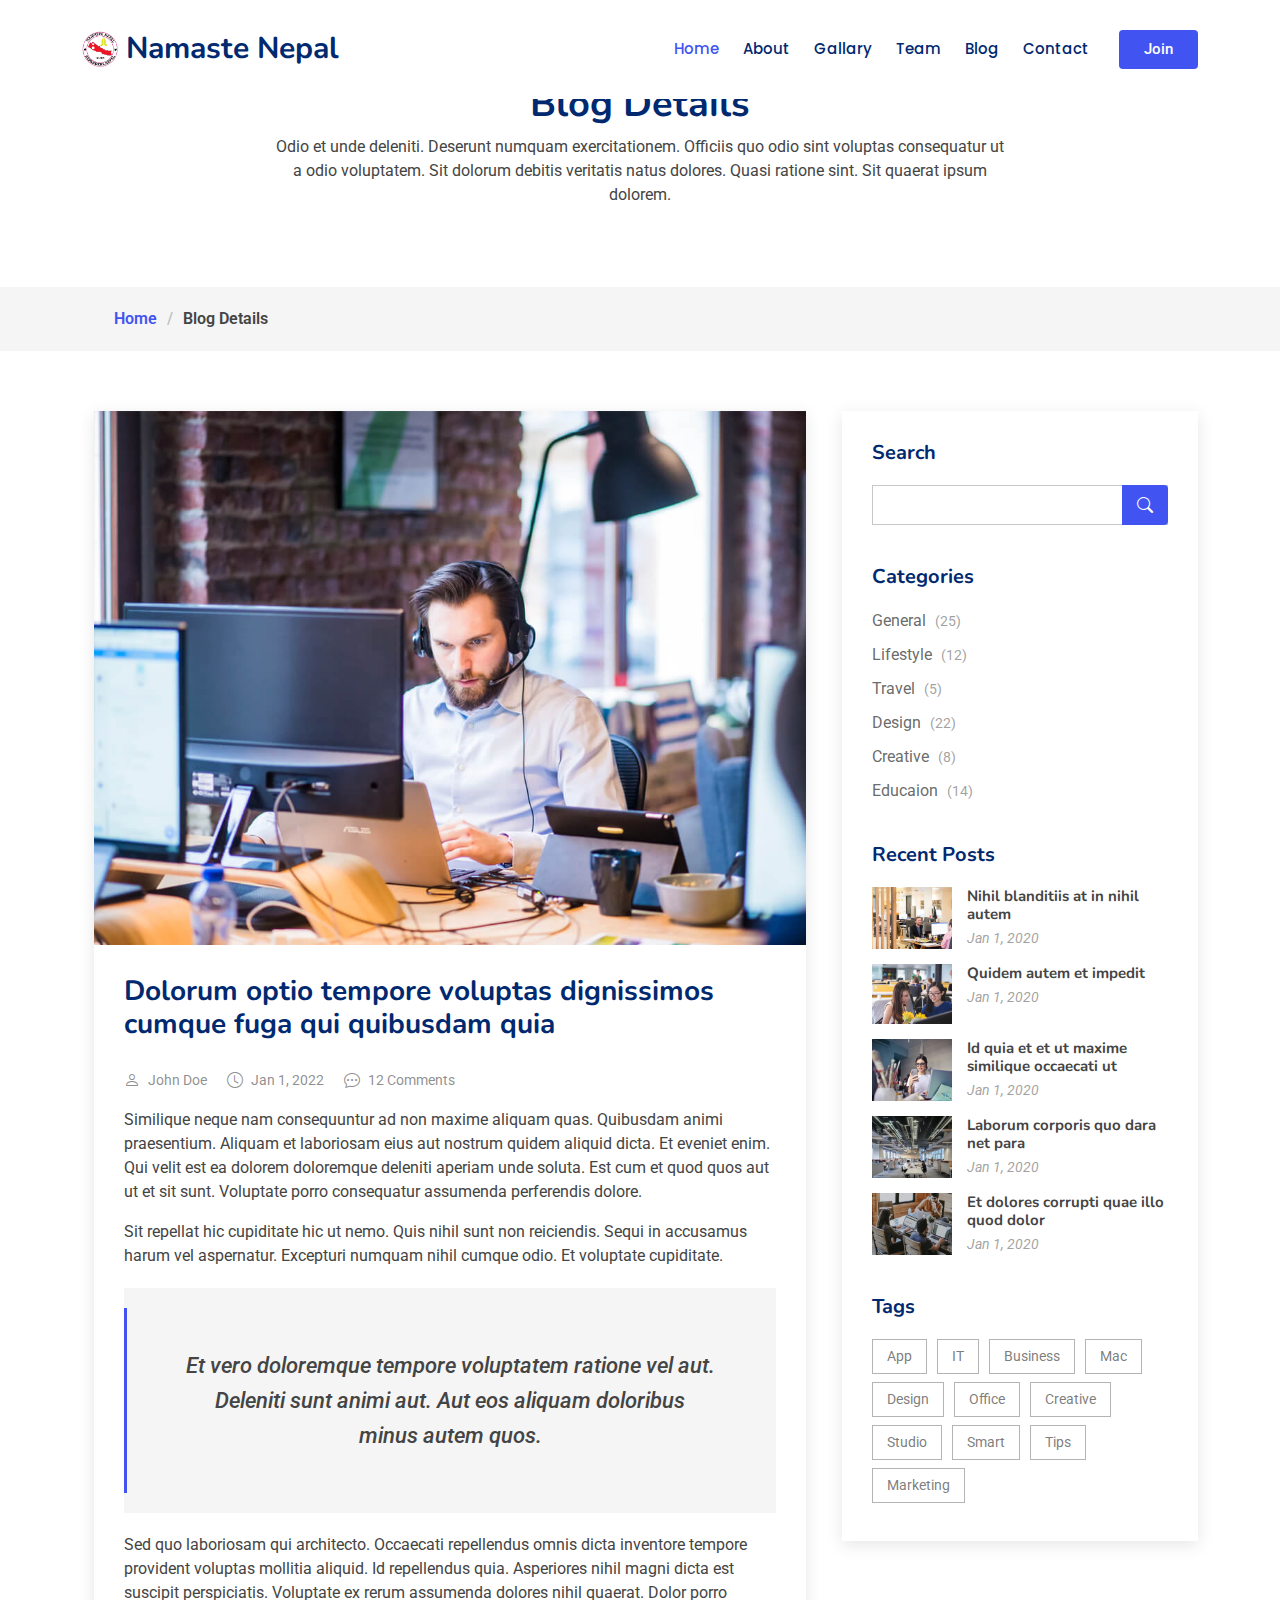
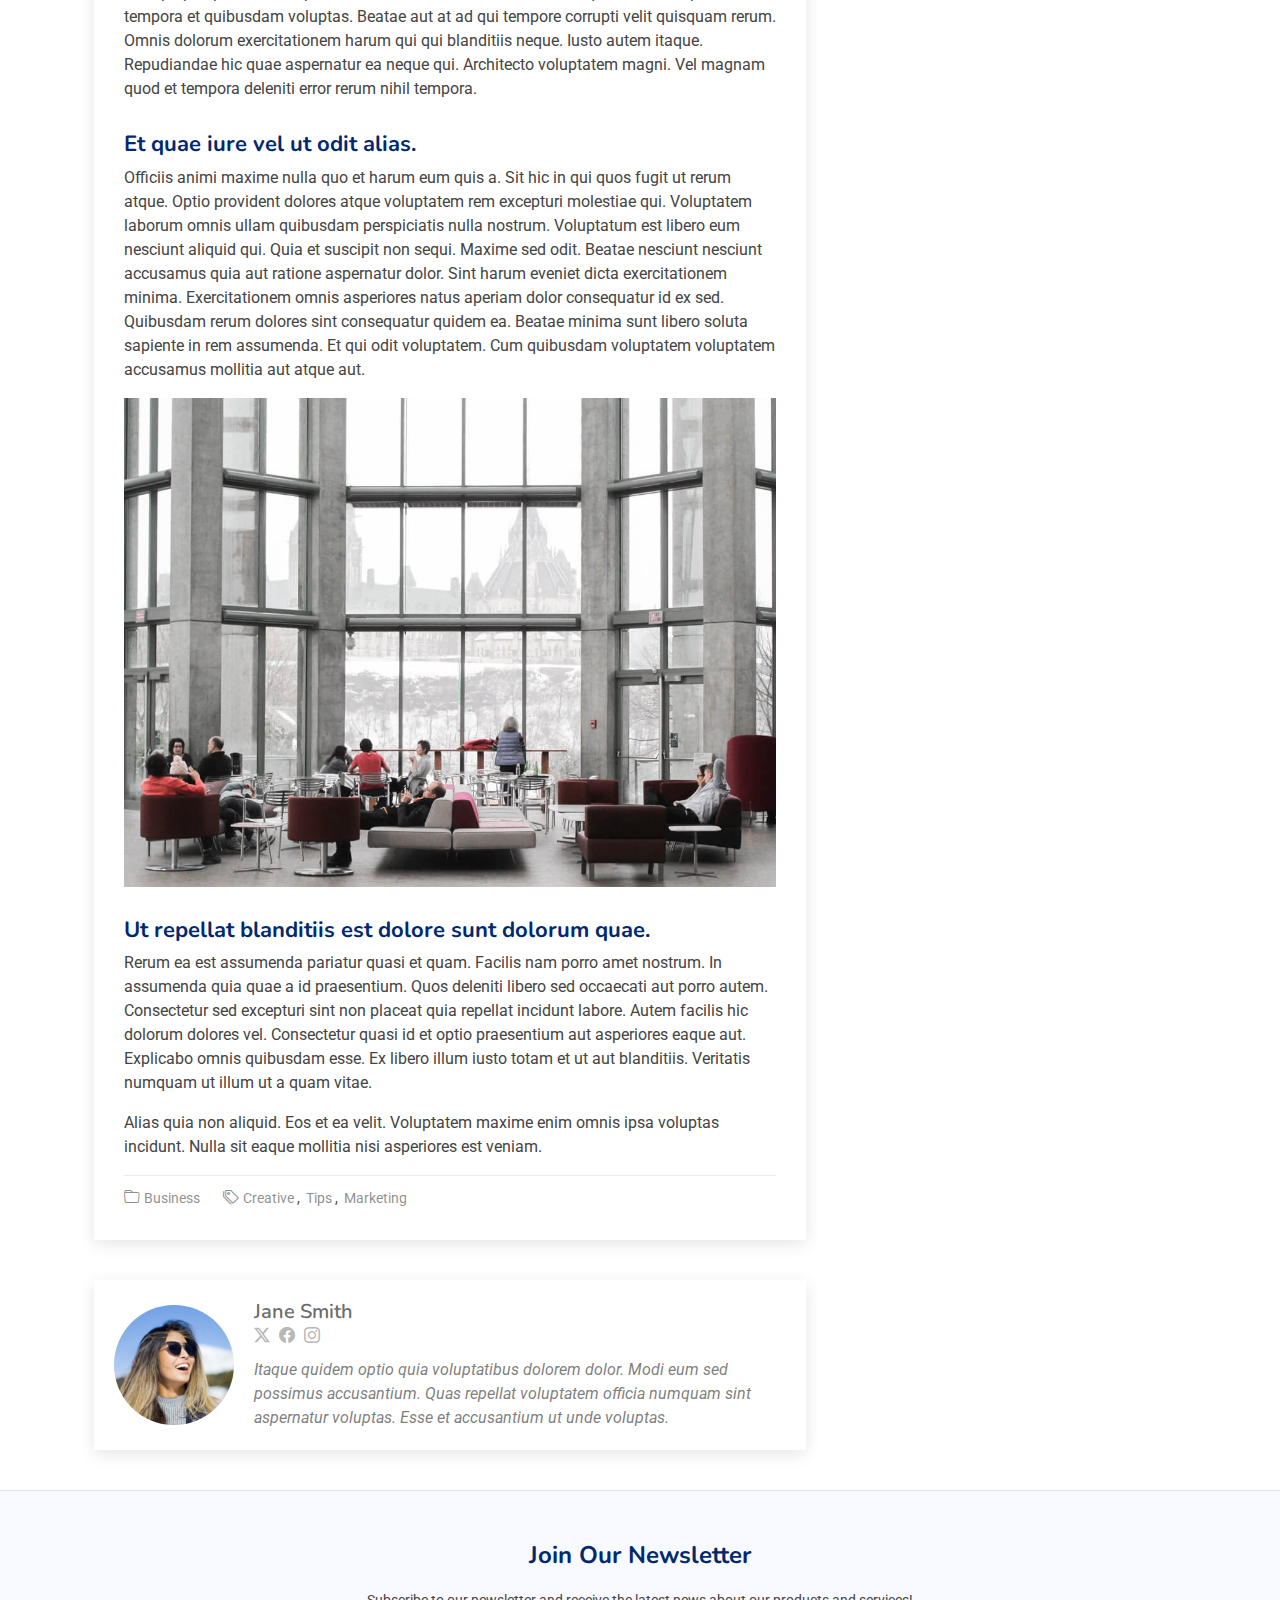
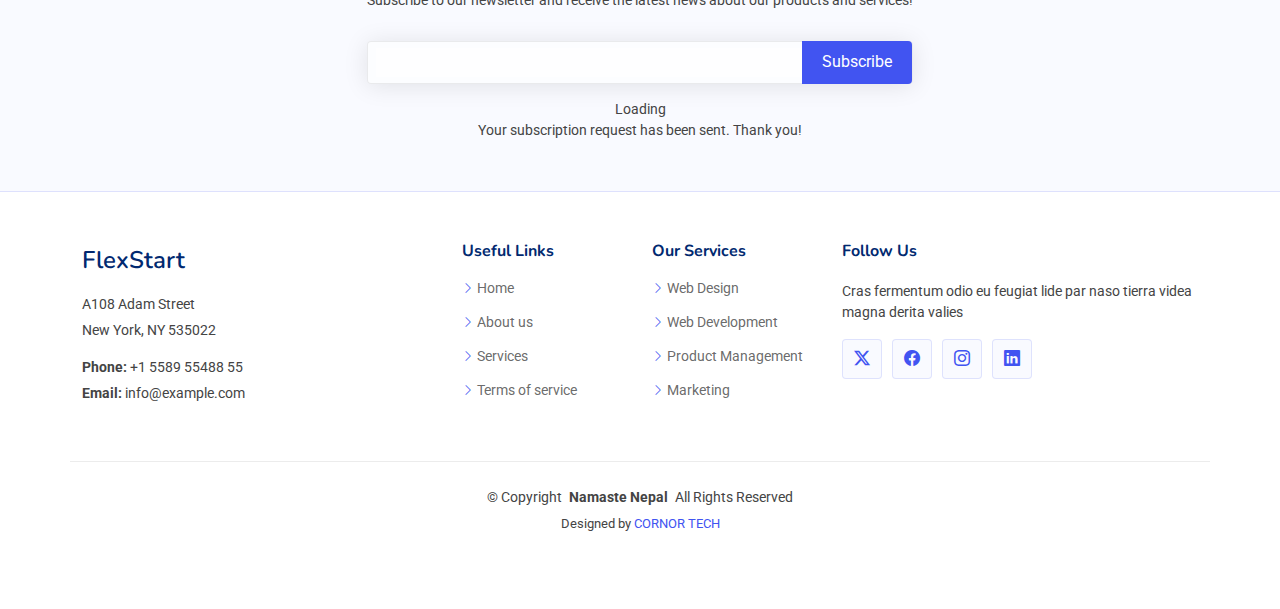
==== commit 5ac17172: "Few Changes" ====
--- a/blog-details.html
+++ b/blog-details.html
@@ -4,13 +4,13 @@
 <head>
   <meta charset="utf-8">
   <meta content="width=device-width, initial-scale=1.0" name="viewport">
-  <title>Blog Details - FlexStart Bootstrap Template</title>
+  <title>Namaste Nepal</title>
   <meta name="description" content="">
   <meta name="keywords" content="">
 
   <!-- Favicons -->
-  <link href="assets/img/favicon.png" rel="icon">
-  <link href="assets/img/apple-touch-icon.png" rel="apple-touch-icon">
+  <link href="assets/img/Namaste Nepal Transparent.png" rel="icon">
+  <link href="assets/img/Namaste Nepal Transparent.png" rel="apple-touch-icon">
 
   <!-- Fonts -->
   <link href="https://fonts.googleapis.com" rel="preconnect">
@@ -26,14 +26,6 @@
 
   <!-- Main CSS File -->
   <link href="assets/css/main.css" rel="stylesheet">
-
-  <!-- =======================================================
-  * Template Name: FlexStart
-  * Template URL: https://bootstrapmade.com/flexstart-bootstrap-startup-template/
-  * Updated: Aug 07 2024 with Bootstrap v5.3.3
-  * Author: BootstrapMade.com
-  * License: https://bootstrapmade.com/license/
-  ======================================================== -->
 </head>
 
 <body class="blog-details-page">
@@ -42,7 +34,7 @@
     <div class="container-fluid container-xl position-relative d-flex align-items-center">
 
       <a href="index.html" class="logo d-flex align-items-center me-auto">
-        <!-- Uncomment the line below if you also wish to use an image logo -->
+    
         <img src="assets/img/Namaste Nepal Transparent.png" alt="">
         <h1 class="sitename">Namaste Nepal</h1>
       </a>
@@ -60,7 +52,7 @@
         <i class="mobile-nav-toggle d-xl-none bi bi-list"></i>
       </nav>
 
-      <a class="btn-getstarted flex-md-shrink-0" href="index.html#about">Get Started</a>
+      <a class="btn-getstarted flex-md-shrink-0" href="index.html#contact">Join </a>
 
     </div>
   </header>
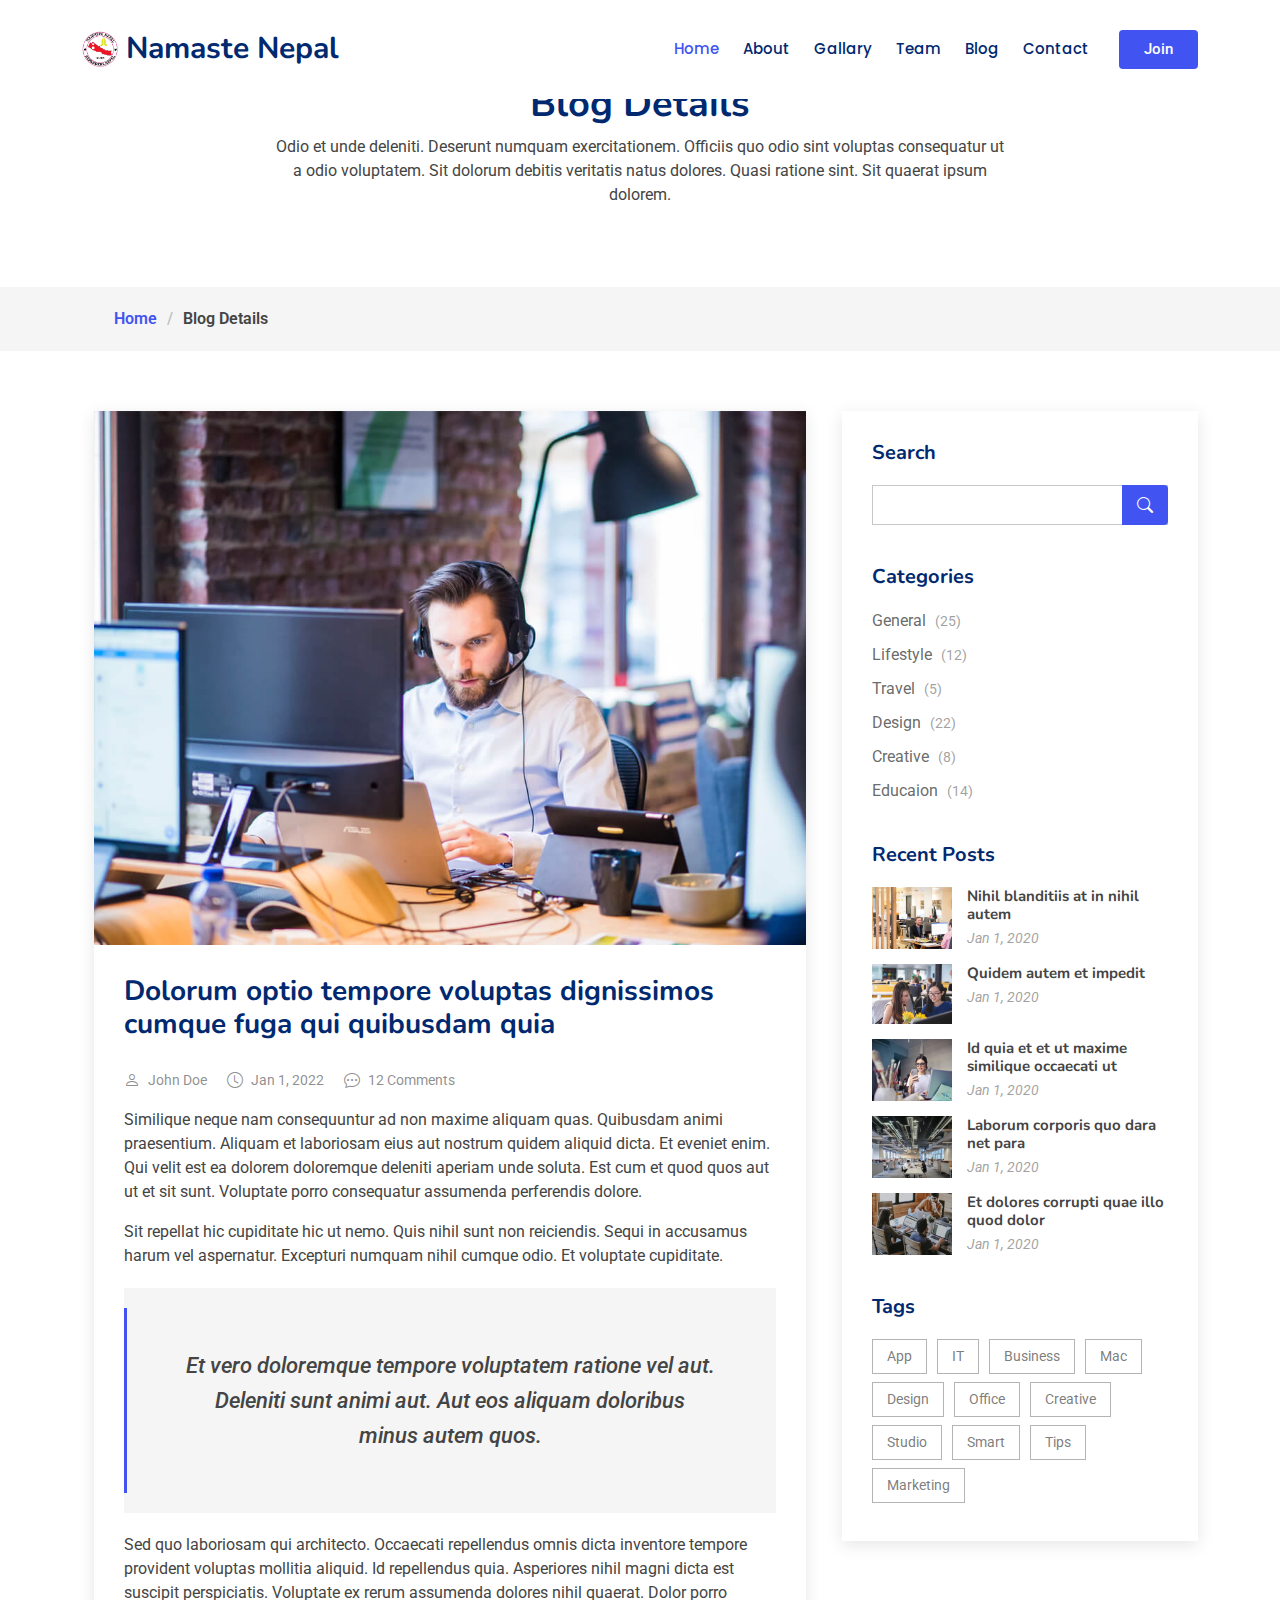
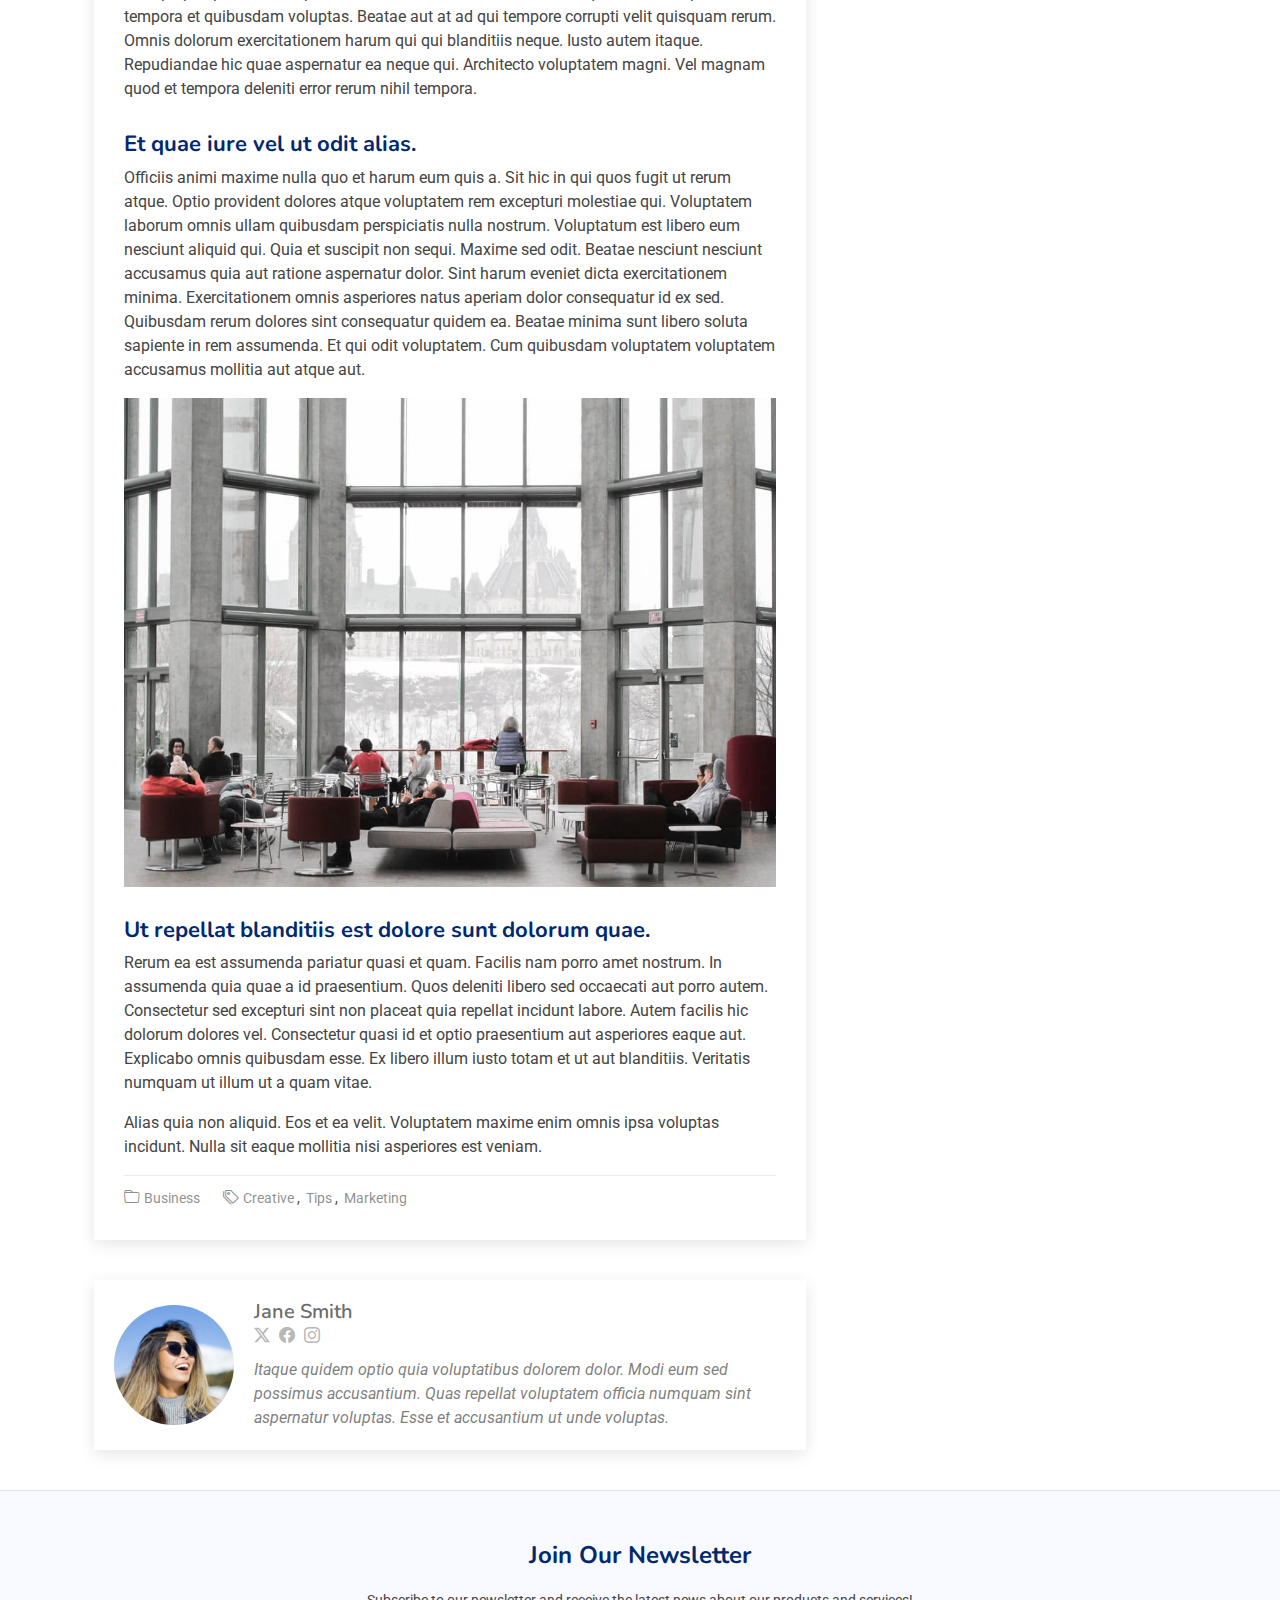
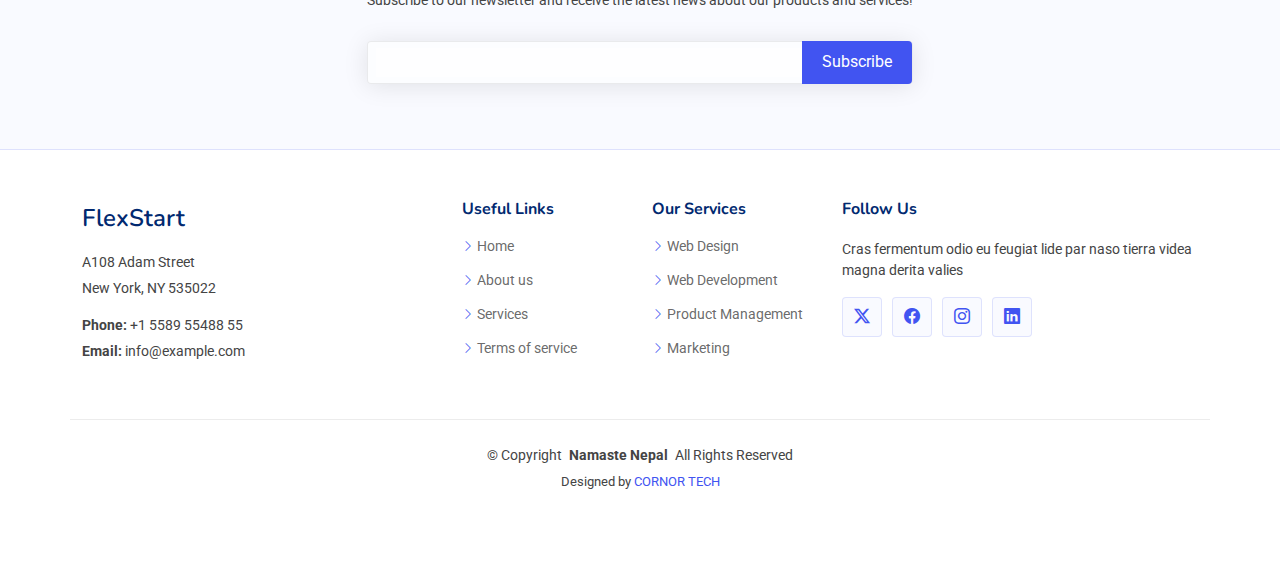
==== commit 77721ed4: "More" ====
--- a/blog-details.html
+++ b/blog-details.html
@@ -307,9 +307,6 @@
             <p>Subscribe to our newsletter and receive the latest news about our products and services!</p>
             <form action="forms/newsletter.php" method="post" class="php-email-form">
               <div class="newsletter-form"><input type="email" name="email"><input type="submit" value="Subscribe"></div>
-              <div class="loading">Loading</div>
-              <div class="error-message"></div>
-              <div class="sent-message">Your subscription request has been sent. Thank you!</div>
             </form>
           </div>
         </div>
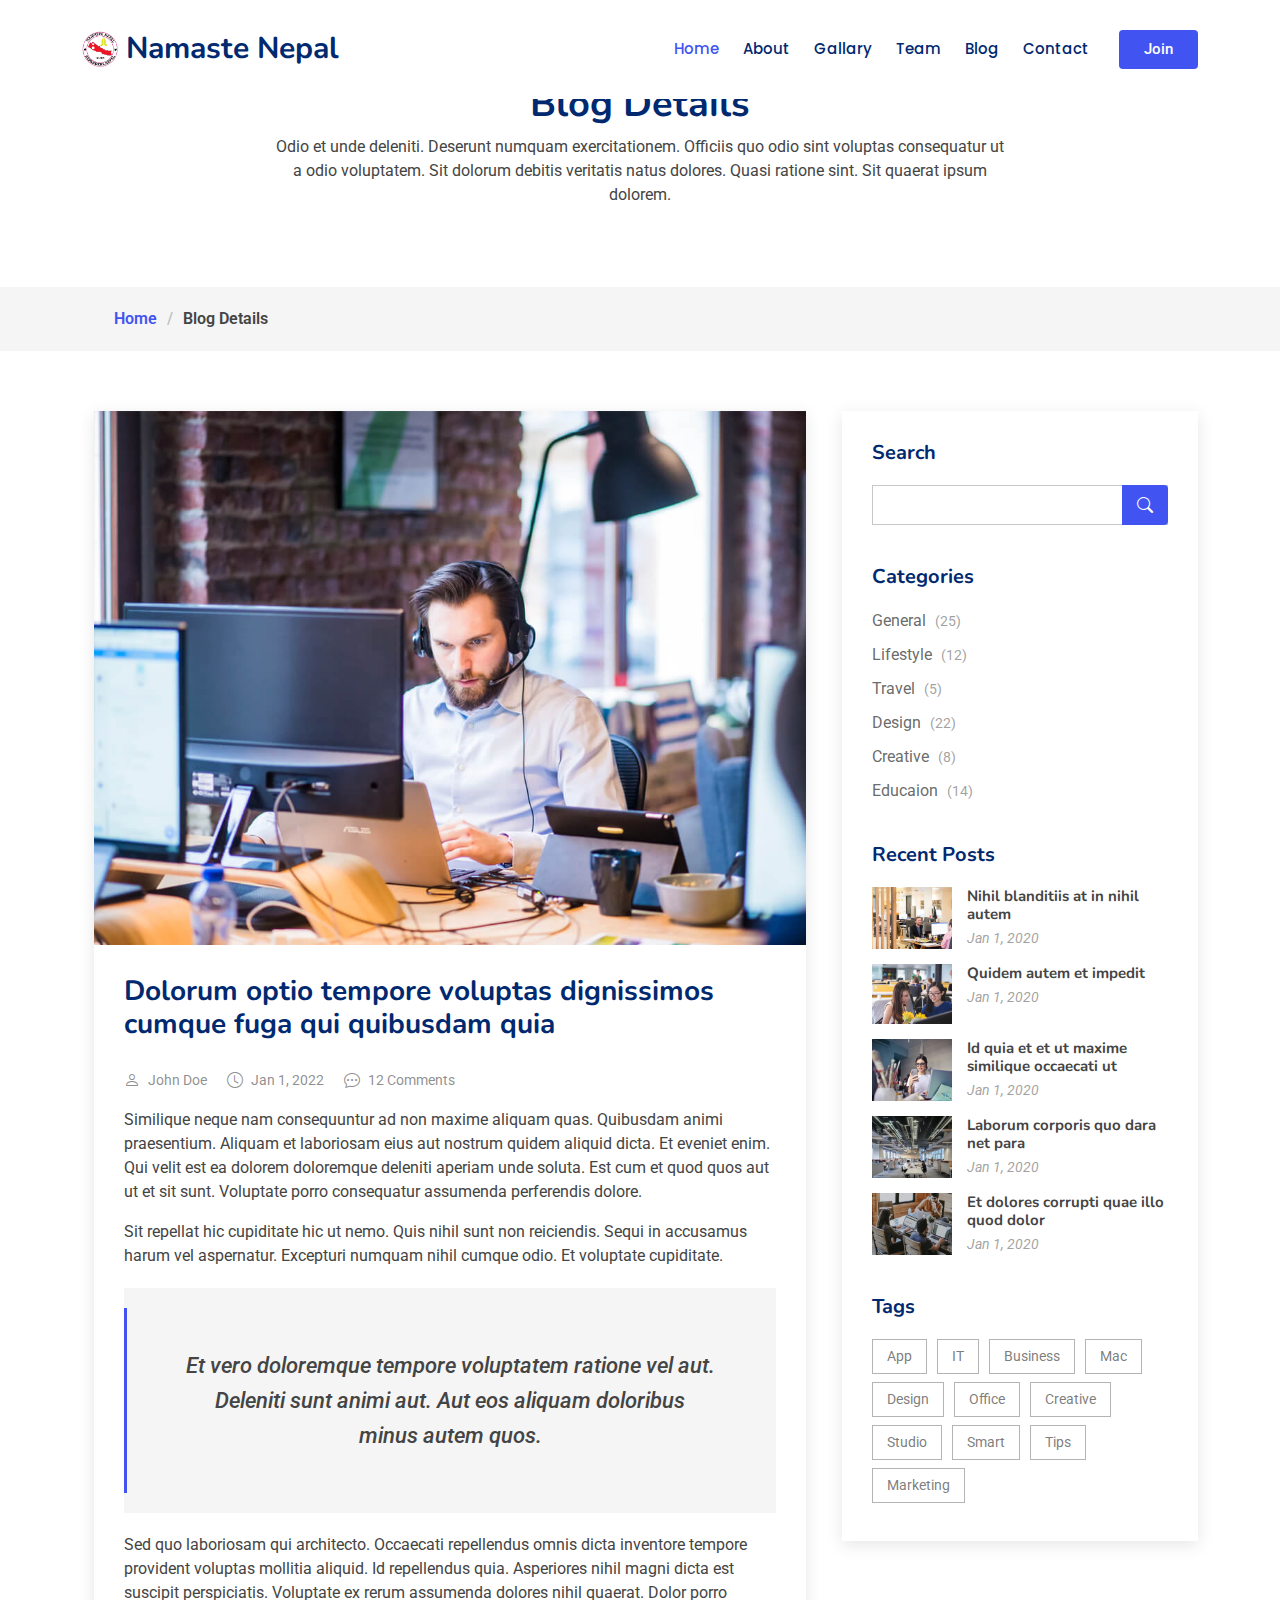
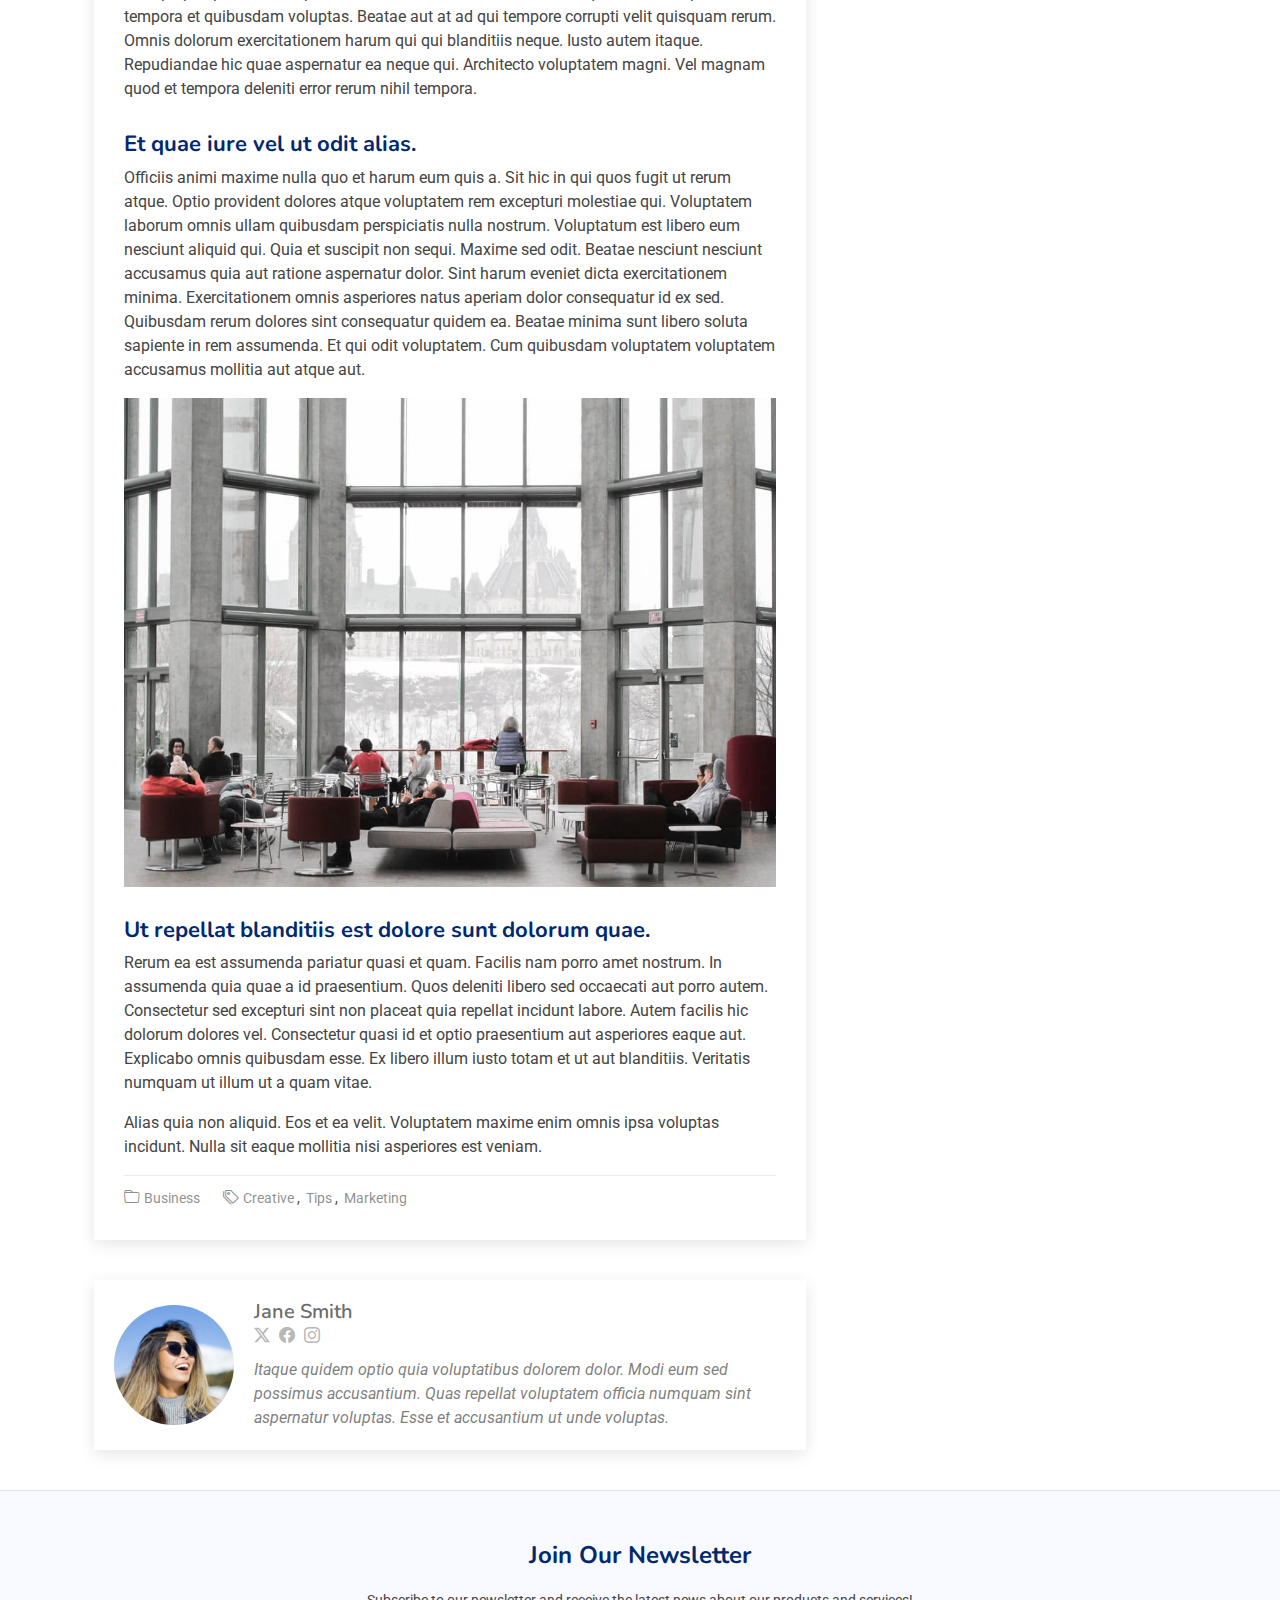
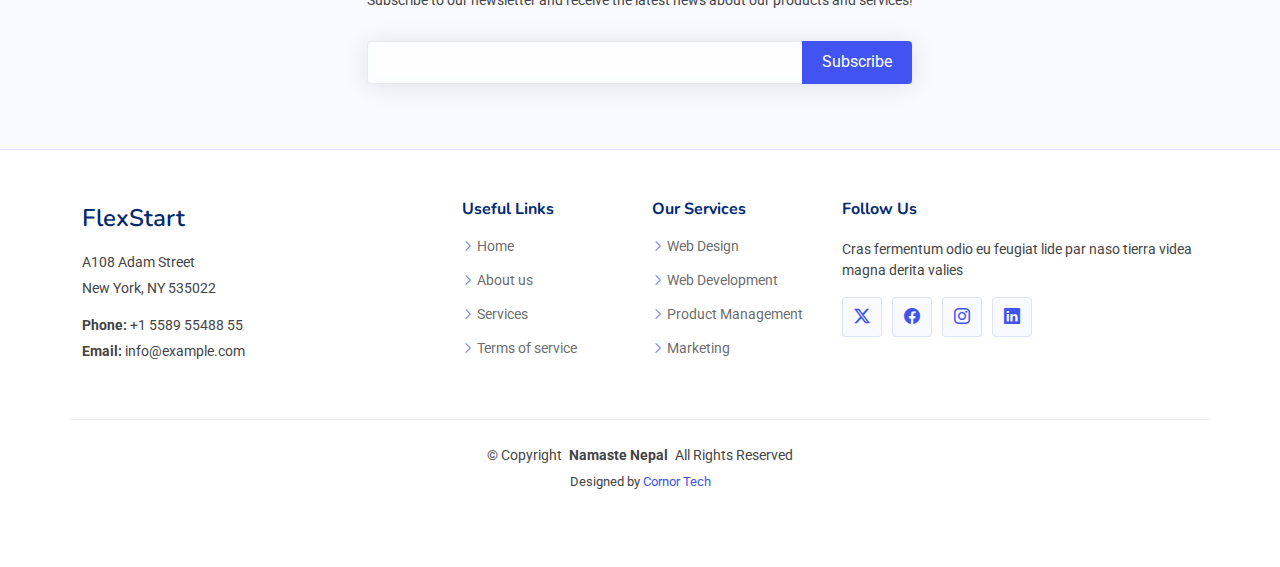
==== commit fc1ac9b5: "Design" ====
--- a/blog-details.html
+++ b/blog-details.html
@@ -365,7 +365,7 @@
       <p>© <span>Copyright</span> <strong class="px-1 sitename">Namaste Nepal</strong> <span>All Rights Reserved</span></p>
       <div class="credits">
         
-        Designed by <a href="https://www.facebook.com/cornortech"> CORNOR TECH</a>
+        Designed by <a href="https://www.facebook.com/cornortech"> Cornor Tech</a>
       </div>
     </div>
 
--- a/assets/css/main.css
+++ b/assets/css/main.css
@@ -147,6 +147,9 @@
     order: 2;
     margin: 0 15px 0 0;
     padding: 6px 15px;
+  }
+  .header .logo h1 {
+    font-size: 20px;
   }
 
   .header .navmenu {
@@ -284,7 +287,7 @@
 @media (max-width: 1199px) {
   .mobile-nav-toggle {
     color: var(--nav-color);
-    font-size: 28px;
+    font-size: 18px;
     line-height: 0;
     margin-right: 10px;
     cursor: pointer;
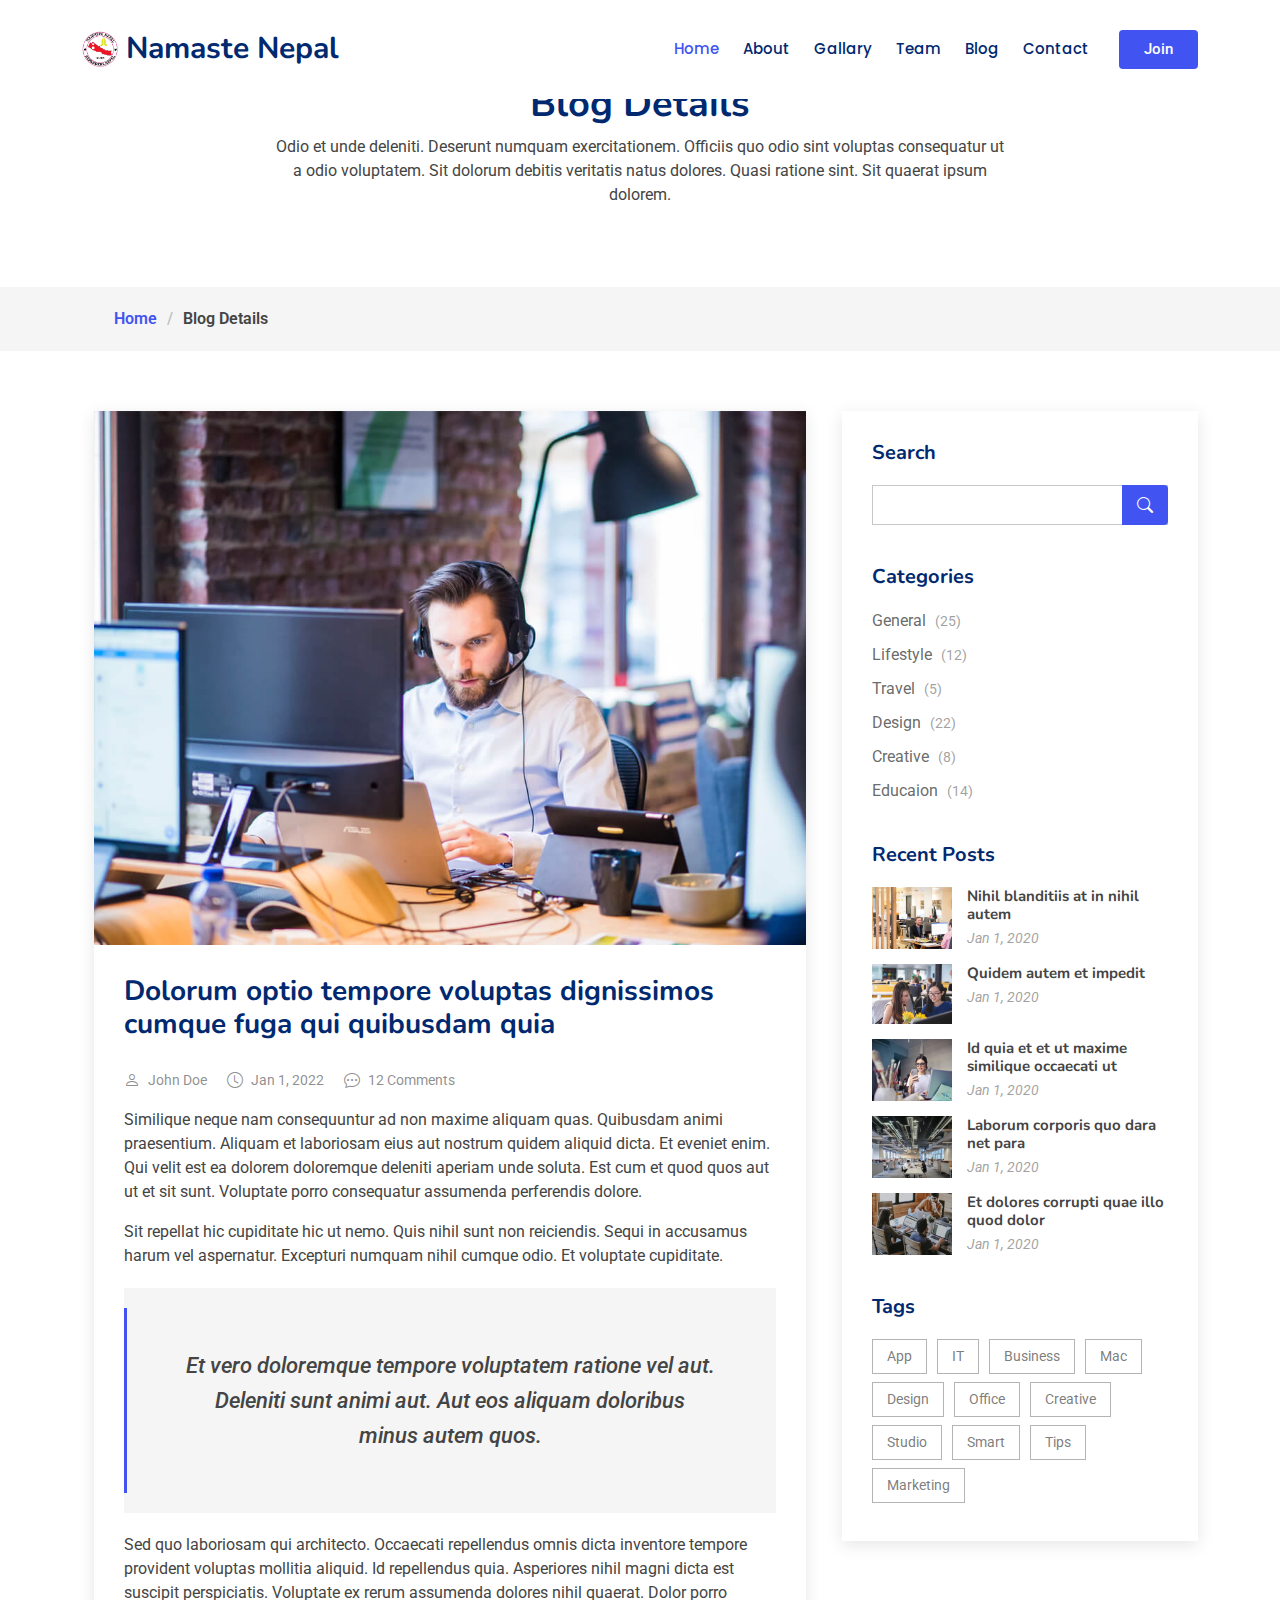
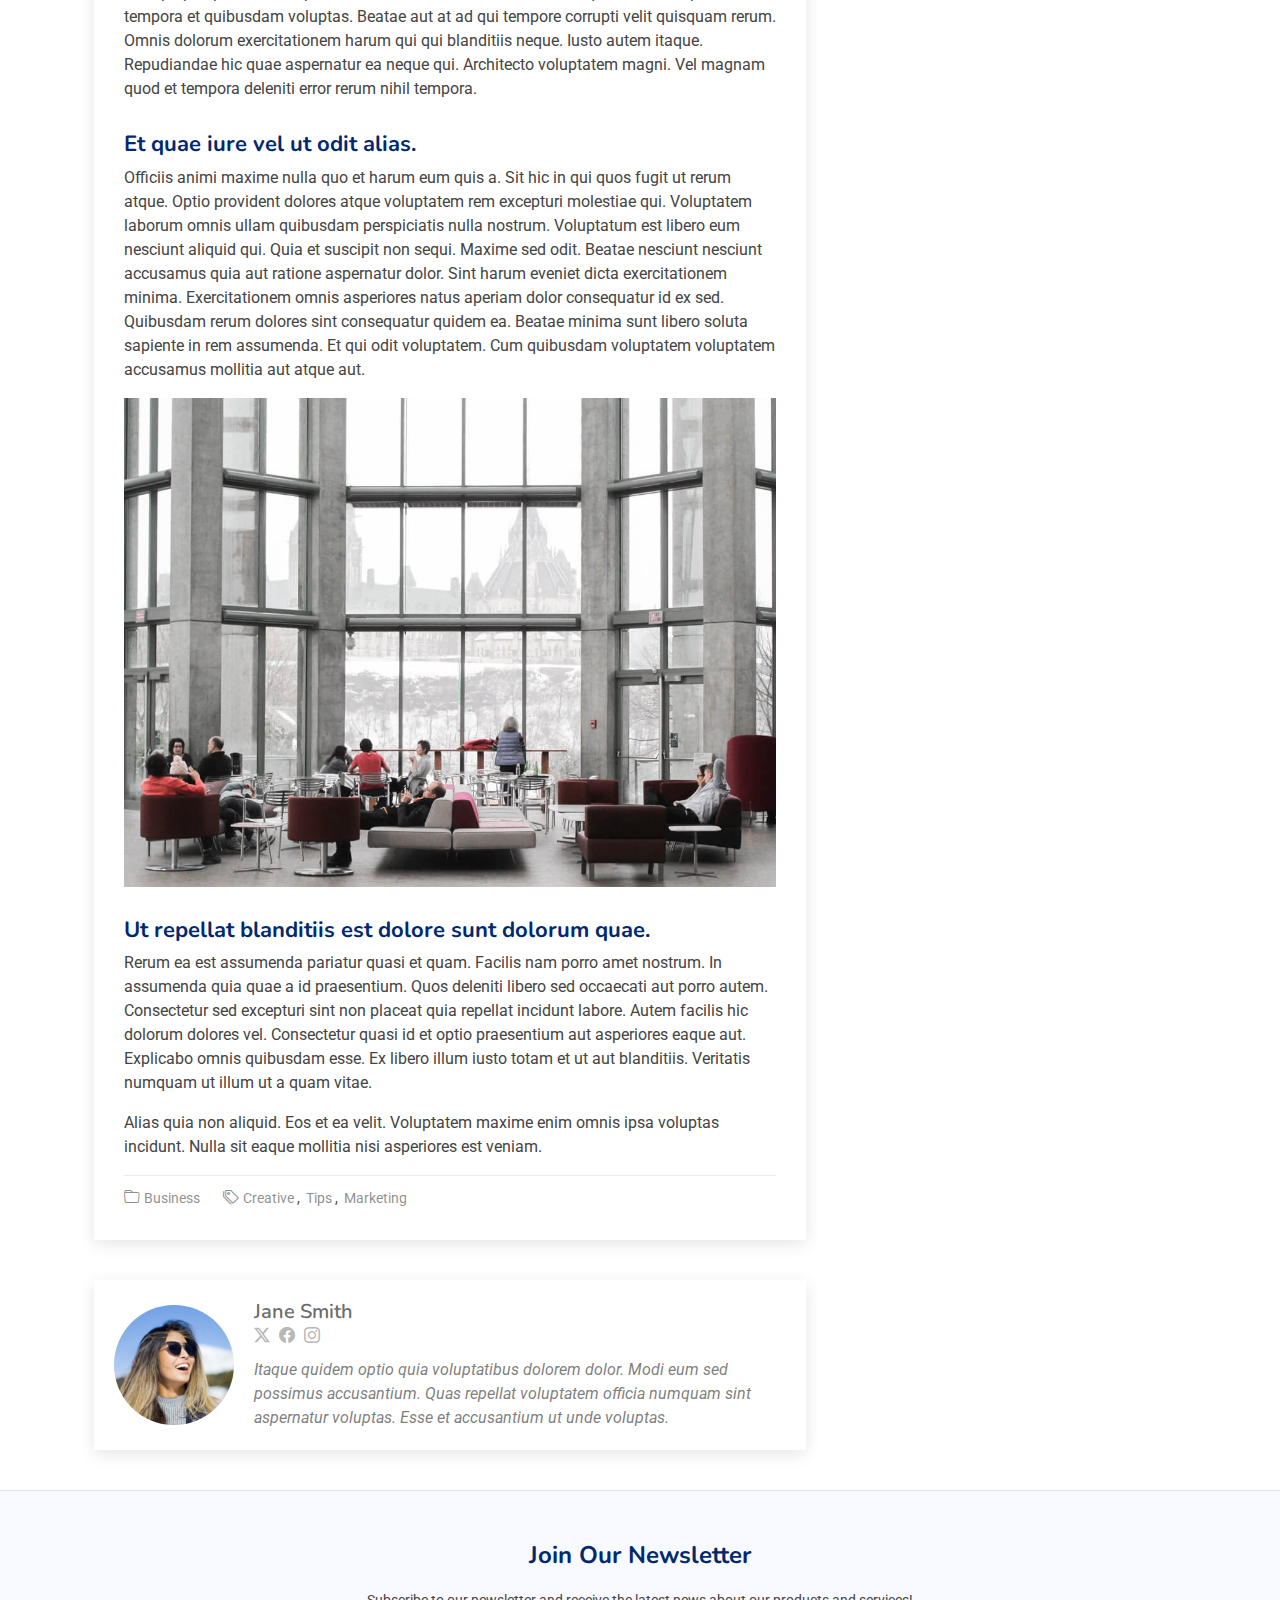
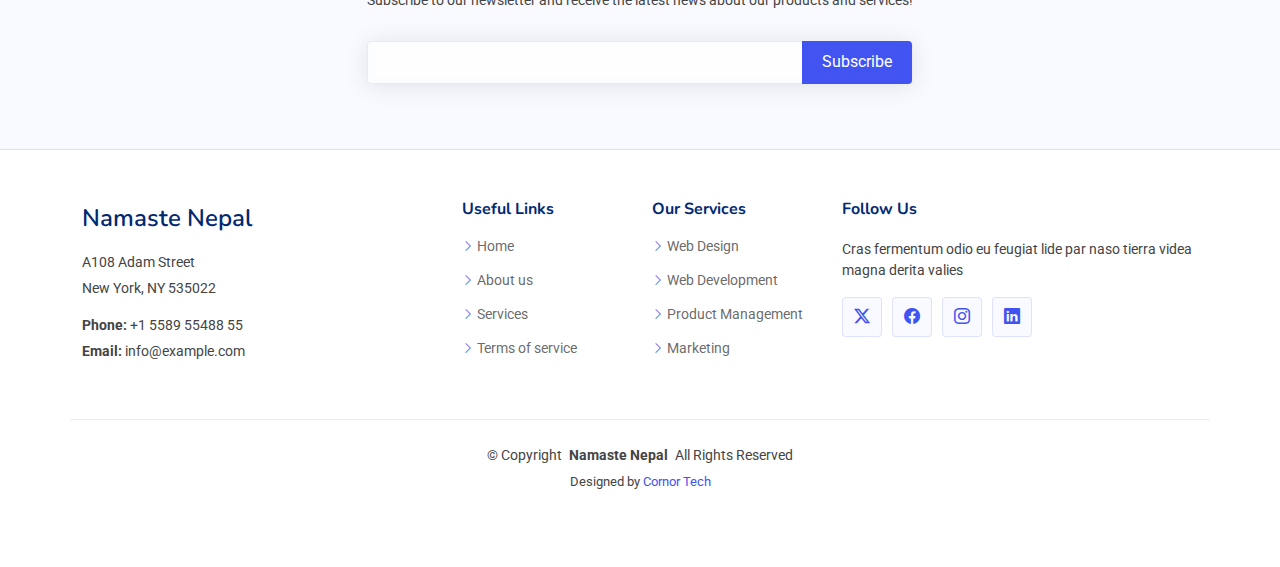
==== commit d23d13bf: "Deleted" ====
--- a/blog-details.html
+++ b/blog-details.html
@@ -317,7 +317,7 @@
       <div class="row gy-4">
         <div class="col-lg-4 col-md-6 footer-about">
           <a href="index.html" class="d-flex align-items-center">
-            <span class="sitename">FlexStart</span>
+            <span class="sitename">Namaste Nepal</span>
           </a>
           <div class="footer-contact pt-3">
             <p>A108 Adam Street</p>
